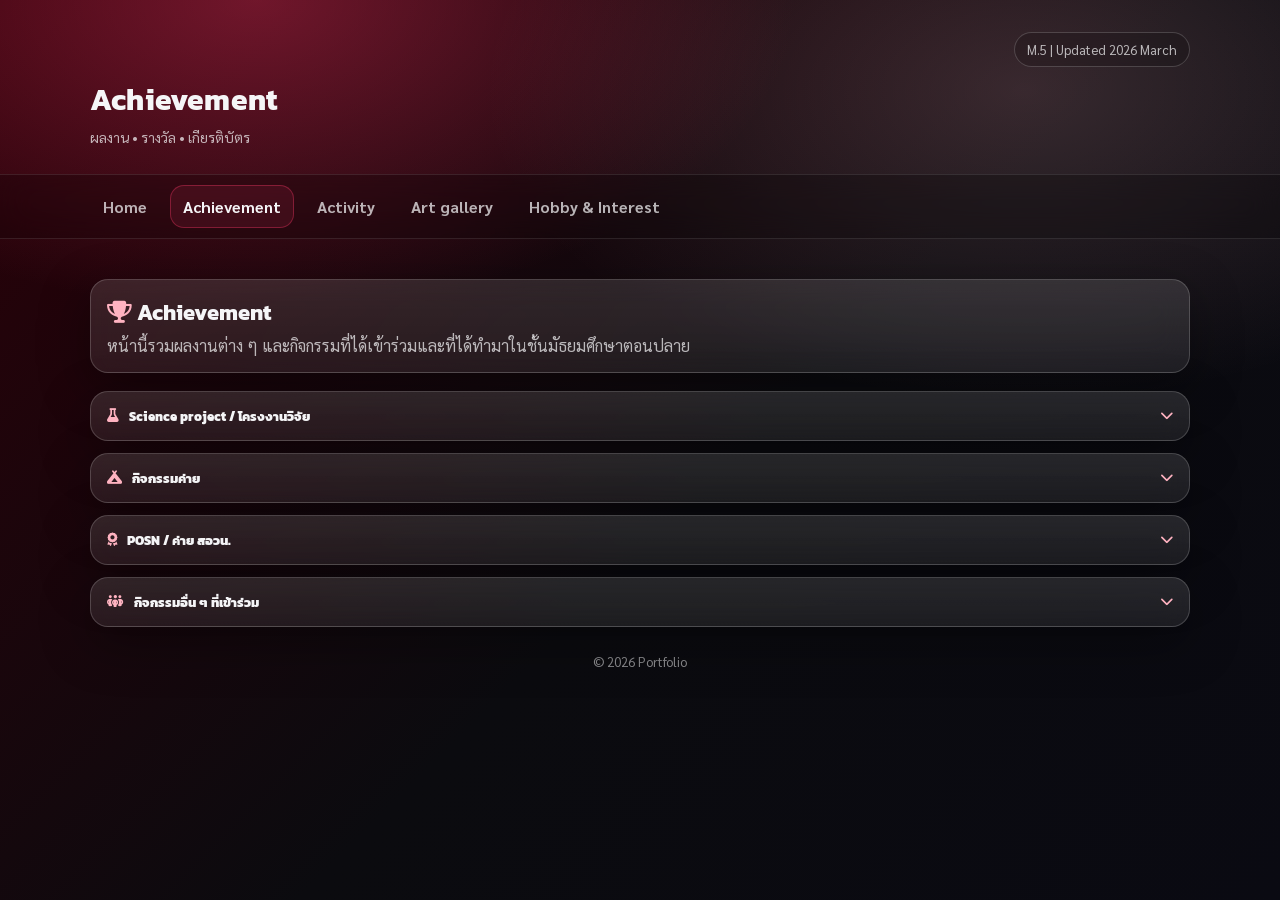
==== achievement.html @ 5f5dc500 "ud" ====
<!doctype html>
<html lang="th">
<head>
  <meta charset="utf-8" />
  <meta name="viewport" content="width=device-width, initial-scale=1" />
  <title>Pakkad | Achievement</title>

  <link rel="preconnect" href="https://fonts.googleapis.com">
  <link rel="preconnect" href="https://fonts.gstatic.com" crossorigin>
  <link href="https://fonts.googleapis.com/css2?family=Kanit:wght@500;700&family=Sarabun:wght@400;600;800&display=swap" rel="stylesheet">
  <link rel="stylesheet" href="https://cdnjs.cloudflare.com/ajax/libs/font-awesome/6.5.0/css/all.min.css">

  <link rel="stylesheet" href="style.css" />
</head>
<body>

  <div class="container">
    <div class="topbar">
      <div class="badge">M.5 | Updated 2026 March</div>
    </div>
    <div class="header">
      <div>
        <h1>Achievement</h1>
        <p class="subtitle">ผลงาน • รางวัล • เกียรติบัตร</p>
      </div>
    </div>
  </div>

  <div class="nav">
    <div class="container">
      <div class="navlinks">
        <a href="index.html">Home</a>
        <a href="achievement.html">Achievement</a>
        <a href="activity.html">Activity</a>
        <a href="art.html">Art gallery</a>
        <a href="hobby.html">Hobby & Interest</a>
      </div>
    </div>
  </div>

  <main class="container section">
    <div class="glass page-title">
      <h2><i class="fa-solid fa-trophy" style="color:var(--accent2)"></i> Achievement</h2>
      <p>หน้านี้รวมผลงานต่าง ๆ และกิจกรรมที่ได้เข้าร่วมและที่ได้ทำมาในชั้นมัธยมศึกษาตอนปลาย</p>
    </div>

    <section class="section accordion">

      <!-- Science project -->
      <div class="glass acc-item">
        <button class="acc-btn" data-acc="accScience">
          <span><i class="fa-solid fa-flask"></i> Science project / โครงงานวิจัย</span>
          <i class="fa-solid fa-chevron-down" data-chevron style="transition:transform 180ms ease"></i>
        </button>
        <div class="acc-panel" id="accScience">
          <div class="carousel" id="carScience">
            <button class="car-btn left" aria-label="Previous"><i class="fa-solid fa-chevron-left"></i></button>
            <img alt="Science project photos" />
            <button class="car-btn right" aria-label="Next"><i class="fa-solid fa-chevron-right"></i></button>
            <div class="dots"></div>
          </div>

          <p style="margin-top:12px;">โครงงานนี้เป็นโครงงานวิจัยที่ทำในรายวิชาโครงงานของโครงการ วมว. มธ. สกร. ร่วมกับเพื่อนสองคนและอาจารย์ที่ปรึกษาสองท่าน เรื่อง  <br/> <b>ถ่านชีวภาพกะลามะพร้าวแม่เหล็กสำหรับบำบัดสีย้อมสิ่งทอ | Magnetic Coconut-Shell Biochar Immobilized with Laccase for Textile Dye Removal</b> <br/> ซึ่งเป็นงานวิจัยที่ทำมาตลอดระยะเวลาร่วม 1 ปีและได้เข้าร่วมแข่งขันรายการต่าง ๆ มา</p>

          <ul class="awards">
            <li><b>YSC 2026</b> | champion of ES ภาคกลางและตะวันออก <span class="check"><i class="fa-solid fa-check"></i></span></li>
            <li>(เพิ่มรางวัลอื่น ๆ ได้ภายหลัง) <span class="check"><i class="fa-solid fa-check"></i></span></li>
          </ul>
        </div>
      </div>

      <!-- Camp -->
<div class="glass acc-item">
  <button class="acc-btn" data-acc="accCamp">
    <span><i class="fa-solid fa-campground"></i> กิจกรรมค่าย</span>
    <i class="fa-solid fa-chevron-down" data-chevron style="transition:transform 180ms ease"></i>
  </button>

  <div class="acc-panel" id="accCamp">

    <!-- Camp #1 LG -->
    <div style="margin-top:10px;">
      <div class="carousel" id="carCamp1">
        <button class="car-btn left" aria-label="Previous"><i class="fa-solid fa-chevron-left"></i></button>
        <img alt="Camp 1 photos" />
        <button class="car-btn right" aria-label="Next"><i class="fa-solid fa-chevron-right"></i></button>
        <div class="dots"></div>
      </div>

      <h3 style="margin:12px 0 0; font-family:Kanit, sans-serif;">LARNGEAR 25th CAMP  </h3>
      <p style="margin:6px 0 0;" class="profile-text">: 23-26 DEC 2025 (ค้างคืน)<br/><br/> <b>น้องค่ายบ้าน TUA SECRET!! </b><br/> กิจกรรมค่ายวิศวกรรมศาสตร์ที่จุฬา จัดโดยพี่ ๆ วิศวะปี 1 สนุกมาก ๆ และได้ connection กับพี่ ๆ เยอะด้วย หวังว่าจะได้เจอพี่พี่อีกในรั้ววิศวะจุฬา^^</p>
    
       <div class="camp-links">
  
  <a href="https://instagram.com/larngear_camp" target="_blank" class="ig-bubble">
    <i class="fa-brands fa-instagram"></i>
    <span>larngear_camp</span>
  </a>

  <a href="https://instagram.com/tuasecret.dedjud" target="_blank" class="ig-bubble">
    <i class="fa-brands fa-instagram"></i>
    <span>tuasecret.dedjud</span>
  </a>

</div>

    </div>

    <hr style="border:none;border-top:1px solid rgba(255,255,255,0.12); margin:16px 0;">

    <!-- Camp #2 CUEE -->
    <div>
      <div class="carousel" id="carCamp2">
        <button class="car-btn left" aria-label="Previous"><i class="fa-solid fa-chevron-left"></i></button>
        <img alt="Camp 2 photos" />
        <button class="car-btn right" aria-label="Next"><i class="fa-solid fa-chevron-right"></i></button>
        <div class="dots"></div>
      </div>

      <h3 style="margin:12px 0 0; font-family:Kanit, sans-serif;">CUEE 3rd</h3>
      <p style="margin:6px 0 0;" class="profile-text">: MARCH 2026 <br/><br/>ค่ายวิศวกรรมไฟฟ้าจัดโดยพี่ ๆ นิสิตวิศวกรรมไฟฟ้าจุฬา<br/>COMING SOON...</p>
    </div>

    <hr style="border:none;border-top:1px solid rgba(255,255,255,0.12); margin:16px 0;">

    <!-- Camp #3 CUEE -->
    <div>
      <div class="carousel" id="carCamp3">
        <button class="car-btn left" aria-label="Previous"><i class="fa-solid fa-chevron-left"></i></button>
        <img alt="Camp 3 photos" />
        <button class="car-btn right" aria-label="Next"><i class="fa-solid fa-chevron-right"></i></button>
        <div class="dots"></div>
      </div>

      <h3 style="margin:12px 0 0; font-family:Kanit, sans-serif;">ค่ายฝึกทักษะวิจัยภาคฤดูร้อน NSTDA : NECTEC</h3>
      <p style="margin:6px 0 0;" class="profile-text">: MARCH-MAY 2026 (ค่ายระยะยาว)<br/><br/>COMING SOON...</p>
    </div>

  </div>
</div>

         <!-- POSN -->
        <div class="glass acc-item">
        <button class="acc-btn" data-acc="accPosn">
            <span><i class="fa-solid fa-award"></i> POSN / ค่าย สอวน.</span>
            <i class="fa-solid fa-chevron-down" data-chevron style="transition:transform 180ms ease"></i>
        </button>

        <div class="acc-panel" id="accPosn">
            <div class="carousel" id="carPosn">
            <button class="car-btn left" aria-label="Previous"><i class="fa-solid fa-chevron-left"></i></button>
            <img alt="POSN photos" />
            <button class="car-btn right" aria-label="Next"><i class="fa-solid fa-chevron-right"></i></button>
            <div class="dots"></div>
            </div>

            <h3 style="margin:12px 0 0; font-family:Kanit, sans-serif;">POSN Camp (wip)</h3>
            <p style="margin:6px 0 0;" class="profile-text">กำลังเตรียมรูป/รายละเอียด</p>
        </div>
        </div>

      <!-- Other -->
      <div class="glass acc-item">
        <button class="acc-btn" data-acc="accOther">
          <span><i class="fa-solid fa-people-group"></i> กิจกรรมอื่น ๆ ที่เข้าร่วม</span>
          <i class="fa-solid fa-chevron-down" data-chevron style="transition:transform 180ms ease"></i>
        </button>
        <div class="acc-panel" id="accOther">
          <p>กิจกรรมอื่น ๆ อีกมากมาย</p>
        </div>
      </div>

    </section>

    <div class="footer">© <span data-year></span> Portfolio</div>
  </main>

  <script src="script.js"></script>
  <script>
    setupCarousel("carScience", [
      "assets/images/achievement/science/sp1.jpg",
      "assets/images/achievement/science/sp2.jpg",
      "assets/images/achievement/science/sp3.jpg",
      "assets/images/achievement/science/sp4.jpg"
    ]);

    setupCarousel("carCamp1", [
      "assets/images/achievement/camp/camp1.jpg",
      "assets/images/achievement/camp/camp2.jpg",
      "assets/images/achievement/camp/camp3.jpg",
      "assets/images/achievement/camp/camp4.jpg",
      "assets/images/achievement/camp/camp5.jpg"
    ]);
    
     setupCarousel("carPosn", [
    "assets/images/achievement/camp/camp1.jpg",
    "assets/images/achievement/camp/camp2.jpg"
  ]);

  </script>
</body>
</html>
---- style.css ----
:root{
  --bg1:#0b0b0f;
  --bg2:#2b0008;
  --bg3:#0a0a12;

  --glass: rgba(255,255,255,0.12);
  --glass2: rgba(255,255,255,0.08);
  --border: rgba(255,255,255,0.18);

  --text:#f5f5f7;
  --muted: rgba(245,245,247,0.72);

  --accent:#ff3b6a;
  --accent2:#ffb3c1;
  --ok:#43e97b;

  --radius: 18px;
}

*{ box-sizing:border-box; }
html,body{ height:100%; }
body{
  margin:0;
  color:var(--text);
  font-family: "Sarabun", system-ui, -apple-system, Segoe UI, Roboto, "Noto Sans Thai", sans-serif;
  background:
    radial-gradient(900px 520px at 20% 0%, rgba(255,59,106,0.35), transparent 60%),
    radial-gradient(900px 520px at 80% 10%, rgba(255,179,193,0.18), transparent 60%),
    linear-gradient(135deg, var(--bg2), var(--bg1) 55%, var(--bg3));
  overflow-x:hidden;
}

a{ color:inherit; text-decoration:none; }

.container{
  width:min(1100px, 92vw);
  margin:0 auto;
  padding: 22px 0;
}

.topbar{
  display:flex;
  justify-content:flex-end;
  align-items:center;
  gap:12px;
  padding-top: 10px;
}

.badge{
  font-size: 13px;
  color: var(--muted);
  padding: 8px 12px;
  border-radius: 999px;
  border: 1px solid var(--border);
  background: rgba(0,0,0,0.15);
  backdrop-filter: blur(10px);
}

.lang-toggle{
  display:flex;
  border: 1px solid var(--border);
  border-radius: 999px;
  overflow:hidden;
  background: rgba(0,0,0,0.18);
  backdrop-filter: blur(10px);
}
.lang-toggle button{
  border:0;
  padding: 8px 12px;
  color: var(--muted);
  background: transparent;
  cursor:pointer;
  font-weight: 600;
}
.lang-toggle button.active{
  color: var(--text);
  background: rgba(255,255,255,0.10);
}

.header{
  display:flex;
  align-items:flex-end;
  justify-content:space-between;
  gap:16px;
  flex-wrap:wrap;
  padding: 10px 0 6px;
}
.header h1{
  margin:0;
  font-family: "Kanit", system-ui, sans-serif;
  letter-spacing: 0.2px;
  font-size: 30px;
}
.header .subtitle{
  margin: 6px 0 0;
  color: var(--muted);
  font-size: 14px;
}

.nav{
  position: sticky;
  top:0;
  z-index: 50;
  background: rgba(0,0,0,0.22);
  backdrop-filter: blur(14px);
  border-top: 1px solid rgba(255,255,255,0.10);
  border-bottom: 1px solid rgba(255,255,255,0.10);
}
.nav .container{
  padding: 10px 0;
}
.navlinks{
  display:flex;
  gap:10px;
  flex-wrap:wrap;
}
.navlinks a{
  padding: 10px 12px;
  border-radius: 14px;
  border: 1px solid transparent;
  color: var(--muted);
  font-weight: 650;
}
.navlinks a:hover{
  border-color: rgba(255,255,255,0.12);
  color: var(--text);
}
.navlinks a.active{
  border-color: rgba(255,59,106,0.35);
  background: rgba(255,59,106,0.10);
  color: var(--text);
}

.glass{
  background: linear-gradient(180deg, var(--glass), var(--glass2));
  border: 1px solid var(--border);
  border-radius: var(--radius);
  box-shadow: 0 16px 50px rgba(0,0,0,0.35);
  backdrop-filter: blur(16px);
}

.section{
  margin-top: 18px;
}

.grid-2{
  display:grid;
  grid-template-columns: 1fr 1fr;
  gap: 16px;
}
@media (max-width: 860px){
  .grid-2{ grid-template-columns: 1fr; }
}

.profile-wrap{
  padding: 16px;
}

.profile-title{
  margin:0 0 8px;
  font-family:"Kanit", system-ui, sans-serif;
  font-size: 34px;
  font-weight:700;
  letter-spacing:1px;
}
.profile-text{
  margin: 0;
  color: var(--muted);
}
.profile-name{
  margin: 10px 0 0;
  font-weight: 800;
  font-size: 18px;
  color: var(--text);
}
.profile-meta{
  margin: 6px 0 0;
  color: var(--muted);
}

.contact{
  margin-top: 12px;
  display:flex;
  flex-direction:column;
  gap: 8px;
  color: var(--muted);
  font-size: 14px;
}
.contact a{
  display:inline-flex;
  align-items:center;
  gap:10px;
  padding: 8px 10px;
  border-radius: 14px;
  border: 1px solid rgba(255,255,255,0.10);
  background: rgba(0,0,0,0.10);
}
.contact a:hover{
  border-color: rgba(255,255,255,0.18);
  color: var(--text);
}
.contact i{ color: var(--accent2); width: 18px; text-align:center; }

.quote{
  margin-top: 14px;
  padding: 14px 16px;
  border-radius: 16px;
  border: 1px dashed rgba(255,255,255,0.18);
  color: var(--muted);
  font-size: 14px;
}
.quote .en{
  margin-top: 8px;
  color: rgba(245,245,247,0.60);
  font-style: italic;
}

.carousel{
  position: relative;
  border-radius: 18px;
  overflow:hidden;
  border: 1px solid rgba(255,255,255,0.14);
  background: rgba(0,0,0,0.15);
}
.carousel img{
  width: 100%;
  height: 360px;
  object-fit: cover;
  display:block;
  transform: scale(1.02);
  transition: transform 450ms ease;
}
@media (max-width: 860px){
  .carousel img{ height: 280px; }
}
.carousel:hover img{
  transform: scale(1.05);
}
.car-btn{
  position:absolute;
  top:50%;
  transform: translateY(-50%);
  width: 44px;
  height: 44px;
  border-radius: 999px;
  border: 1px solid rgba(255,255,255,0.18);
  background: rgba(0,0,0,0.35);
  color: var(--text);
  cursor:pointer;
  display:grid;
  place-items:center;
  transition: transform 150ms ease, background 150ms ease;
}
.car-btn:hover{
  background: rgba(0,0,0,0.48);
  transform: translateY(-50%) scale(1.05);
}
.car-btn.left{ left: 10px; }
.car-btn.right{ right: 10px; }

.dots{
  position:absolute;
  bottom: 10px;
  left: 50%;
  transform: translateX(-50%);
  display:flex;
  gap:8px;
  padding: 6px 10px;
  border-radius: 999px;
  background: rgba(0,0,0,0.30);
  border: 1px solid rgba(255,255,255,0.12);
}
.dot{
  width: 8px; height: 8px;
  border-radius: 999px;
  background: rgba(255,255,255,0.30);
}
.dot.active{
  background: var(--accent2);
}

.cards4{
  display:grid;
  grid-template-columns: repeat(4, 1fr);
  gap: 14px;
  margin-top: 14px;
}
@media (max-width: 980px){
  .cards4{ grid-template-columns: repeat(2, 1fr); }
}
@media (max-width: 520px){
  .cards4{ grid-template-columns: 1fr; }
}

.cardlink{
  padding: 16px;
  border-radius: var(--radius);
  border: 1px solid rgba(255,255,255,0.16);
  background: rgba(255,255,255,0.10);
  backdrop-filter: blur(14px);
  transition: transform 180ms ease, border-color 180ms ease, background 180ms ease;
  display:flex;
  gap: 12px;
  align-items:flex-start;
}
.cardlink:hover{
  transform: translateY(-4px);
  border-color: rgba(255,179,193,0.35);
  background: rgba(255,255,255,0.13);
}
.cardlink .icon{
  width: 36px; height: 36px;
  border-radius: 14px;
  display:grid;
  place-items:center;
  background: rgba(0,0,0,0.20);
  border: 1px solid rgba(255,255,255,0.12);
  color: var(--accent2);
  flex: 0 0 auto;
}
.cardlink h3{
  margin:0;
  font-family:"Kanit", system-ui, sans-serif;
  font-size: 18px;
}
.cardlink p{
  margin: 6px 0 0;
  color: var(--muted);
  font-size: 14px;
}

.page-title{
  padding: 16px;
}
.page-title h2{
  margin:0;
  font-family:"Kanit", system-ui, sans-serif;
  font-size: 22px;
}
.page-title p{
  margin: 6px 0 0;
  color: var(--muted);
}

.accordion{
  display:flex;
  flex-direction:column;
  gap: 12px;
}
.acc-item{
  overflow:hidden;
}
.acc-btn{
  width:100%;
  text-align:left;
  padding: 14px 16px;
  border:0;
  cursor:pointer;
  color: var(--text);
  background: transparent;
  display:flex;
  align-items:center;
  justify-content:space-between;
  gap: 10px;
  font-weight: 750;
}
.acc-btn span{
  display:flex;
  align-items:center;
  gap: 10px;
  font-family:"Kanit", system-ui, sans-serif;
}
.acc-btn i{ color: var(--accent2); }
.acc-panel{
  display:none;
  padding: 0 16px 16px;
  color: var(--muted);
}
.acc-panel.show{ display:block; }

.awards{
  margin-top: 10px;
  padding-left: 18px;
}
.awards li{
  margin: 6px 0;
}
.check{
  color: var(--ok);
  margin-left: 8px;
}

.gallery{
  display:grid;
  grid-template-columns: repeat(4, 1fr);
  gap: 12px;
  margin-top: 12px;
}
@media (max-width: 860px){
  .gallery{ grid-template-columns: repeat(3, 1fr); }
}
@media (max-width: 520px){
  .gallery{ grid-template-columns: repeat(2, 1fr); }
}
.gallery img{
  width: 100%;
  aspect-ratio: 1 / 1;
  object-fit: cover;
  border-radius: 16px;
  border: 1px solid rgba(255,255,255,0.14);
  cursor: zoom-in;
  transition: transform 180ms ease;
}
.gallery img:hover{ transform: scale(1.02); }

.lightbox{
  position: fixed;
  inset: 0;
  background: rgba(0,0,0,0.78);
  display:none;
  place-items:center;
  padding: 18px;
  z-index: 1000;
}
.lightbox.show{ display:grid; }
.lightbox img{
  width: min(960px, 94vw);
  height: auto;
  max-height: 86vh;
  border-radius: 18px;
  border: 1px solid rgba(255,255,255,0.18);
}
.lightbox .close{
  position:absolute;
  top: 14px;
  right: 14px;
  width: 44px; height: 44px;
  border-radius: 999px;
  border: 1px solid rgba(255,255,255,0.18);
  background: rgba(0,0,0,0.35);
  color: var(--text);
  cursor:pointer;
}

.footer{
  margin: 26px 0 40px;
  text-align:center;
  color: rgba(245,245,247,0.55);
  font-size: 13px;
}

.camp-links{
  margin-top:12px;
  display:flex;
  gap:10px;
  flex-wrap:wrap;
}

.ig-bubble{
  display:inline-flex;
  align-items:center;
  gap:8px;
  padding:8px 14px;
  border-radius:999px;
  font-size:14px;
  text-decoration:none;
  color:white;

  background:rgba(255,255,255,0.08);
  border:1px solid rgba(255,255,255,0.15);
  backdrop-filter: blur(6px);

  transition:all 0.2s ease;
}

.ig-bubble i{
  color:#E1306C;
  font-size:16px;
}

.ig-bubble:hover{
  background:#E1306C;
  border-color:#E1306C;
  transform:translateY(-2px);
}
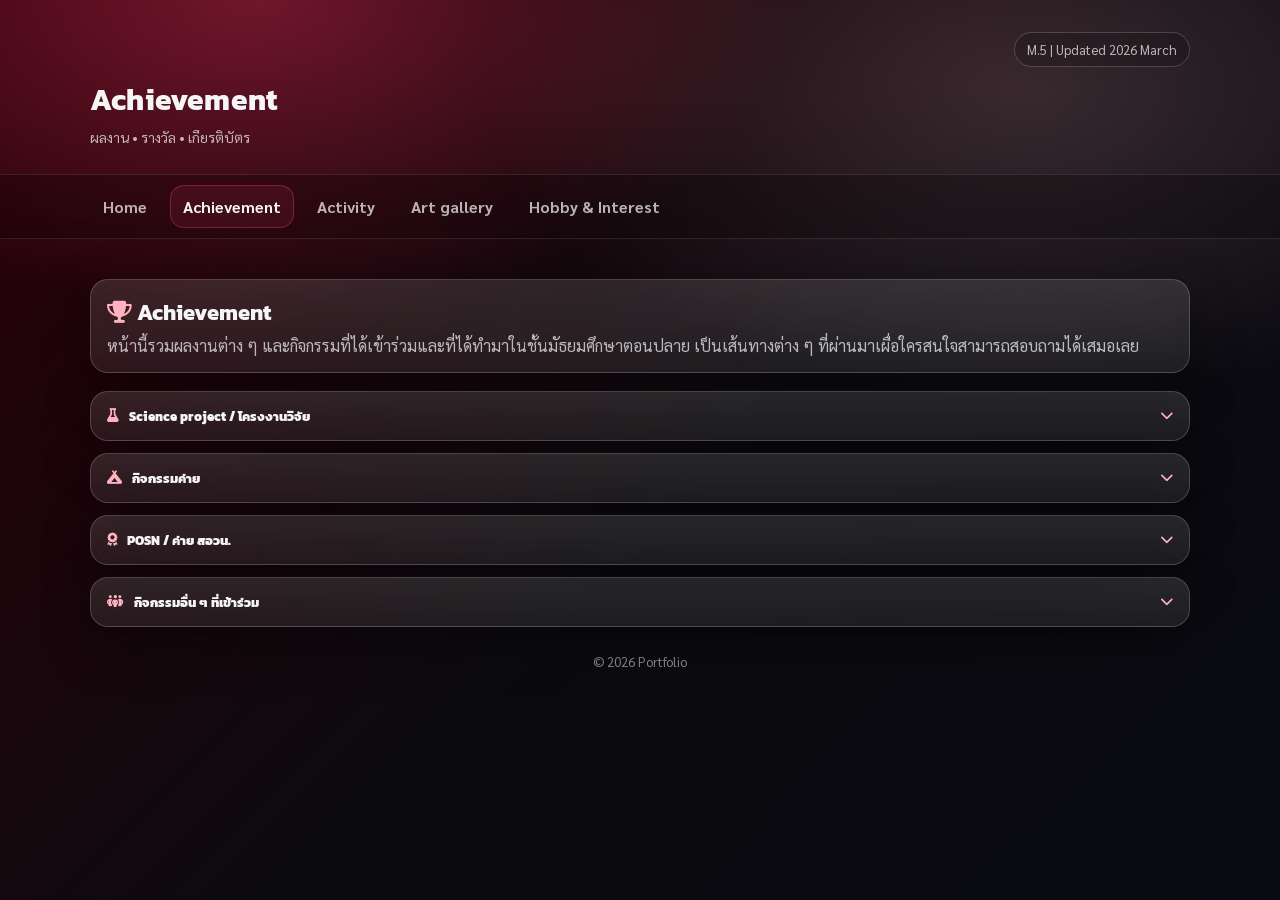
==== commit 7e50e7e0: "ีud" ====
--- a/achievement.html
+++ b/achievement.html
@@ -41,7 +41,7 @@
   <main class="container section">
     <div class="glass page-title">
       <h2><i class="fa-solid fa-trophy" style="color:var(--accent2)"></i> Achievement</h2>
-      <p>หน้านี้รวมผลงานต่าง ๆ และกิจกรรมที่ได้เข้าร่วมและที่ได้ทำมาในชั้นมัธยมศึกษาตอนปลาย</p>
+      <p>หน้านี้รวมผลงานต่าง ๆ และกิจกรรมที่ได้เข้าร่วมและที่ได้ทำมาในชั้นมัธยมศึกษาตอนปลาย เป็นเส้นทางต่าง ๆ ที่ผ่านมาเผื่อใครสนใจสามารถสอบถามได้เสมอเลย</p>
     </div>
 
     <section class="section accordion">
@@ -63,8 +63,11 @@
           <p style="margin-top:12px;">โครงงานนี้เป็นโครงงานวิจัยที่ทำในรายวิชาโครงงานของโครงการ วมว. มธ. สกร. ร่วมกับเพื่อนสองคนและอาจารย์ที่ปรึกษาสองท่าน เรื่อง  <br/> <b>ถ่านชีวภาพกะลามะพร้าวแม่เหล็กสำหรับบำบัดสีย้อมสิ่งทอ | Magnetic Coconut-Shell Biochar Immobilized with Laccase for Textile Dye Removal</b> <br/> ซึ่งเป็นงานวิจัยที่ทำมาตลอดระยะเวลาร่วม 1 ปีและได้เข้าร่วมแข่งขันรายการต่าง ๆ มา</p>
 
           <ul class="awards">
-            <li><b>YSC 2026</b> | champion of ES ภาคกลางและตะวันออก <span class="check"><i class="fa-solid fa-check"></i></span></li>
-            <li>(เพิ่มรางวัลอื่น ๆ ได้ภายหลัง) <span class="check"><i class="fa-solid fa-check"></i></span></li>
+            <li><h3 style="margin:12px 0 0; font-family:Kanit, sans-serif;">YSC 2026 <img src="assets/images/icons/ysc.png" class="icon"> </h3> รางวัลชนะเลิศระดับภูมิภาค สาขาวิทยาศาสตร์โลกและสิ่งแวดล้อม (ES) ภาคกลางและตะวันออก และได้เข้าร่วมการแข่งขันรอบประเทศ </li>
+            <a href="https://ysc-finalround.vercel.app/projectboard/28YESC00964T" target="_blank" class="ig-bubble">
+             <span>Link : page หน้าโครงงานวิจัยชิ้นนี้จากเว็บไซต์ ysc ในการแข่งขันรอบประเทศ (public view)</span>
+            </a>
+            <li><h3 style="margin:12px 0 0; font-family:Kanit, sans-serif;">SCIUS FORUM <img src="assets/images/icons/scius.png" class="icon"> </h3> SOON.. </li>
           </ul>
         </div>
       </div>
@@ -81,28 +84,27 @@
     <!-- Camp #1 LG -->
     <div style="margin-top:10px;">
       <div class="carousel" id="carCamp1">
-        <button class="car-btn left" aria-label="Previous"><i class="fa-solid fa-chevron-left"></i></button>
         <img alt="Camp 1 photos" />
         <button class="car-btn right" aria-label="Next"><i class="fa-solid fa-chevron-right"></i></button>
         <div class="dots"></div>
       </div>
 
       <h3 style="margin:12px 0 0; font-family:Kanit, sans-serif;">LARNGEAR 25th CAMP  </h3>
-      <p style="margin:6px 0 0;" class="profile-text">: 23-26 DEC 2025 (ค้างคืน)<br/><br/> <b>น้องค่ายบ้าน TUA SECRET!! </b><br/> กิจกรรมค่ายวิศวกรรมศาสตร์ที่จุฬา จัดโดยพี่ ๆ วิศวะปี 1 สนุกมาก ๆ และได้ connection กับพี่ ๆ เยอะด้วย หวังว่าจะได้เจอพี่พี่อีกในรั้ววิศวะจุฬา^^</p>
+      <p style="margin:6px 0 0;" class="profile-text">: 23-26 DEC 2025 (ค้างคืน)<br/><br/> <b>น้องค่ายบ้าน TUA SECRET!! </b><br/> กิจกรรมค่ายวิศวกรรมศาสตร์ที่จุฬา จัดโดยพี่ ๆ วิศวะปี 1 สนุกมาก ๆ ได้นอนค้างคืนที่คณะกับเพื่อนใหม่และได้ connection กับพี่ ๆ เยอะด้วย มีความสุขมากจริง ๆ ที่ได้คุยกับหลายคนที่มีฝันต่างกันและพี่ ๆ จากหลาย ๆ สาขา หวังว่าจะได้เจอพี่พี่อีกในรั้ววิศวะจุฬา^^</p>
     
        <div class="camp-links">
   
   <a href="https://instagram.com/larngear_camp" target="_blank" class="ig-bubble">
     <i class="fa-brands fa-instagram"></i>
-    <span>larngear_camp</span>
+    <span>larngear_camp<img src="assets/images/icons/lgcamp.png" class="icon"></span>
   </a>
 
   <a href="https://instagram.com/tuasecret.dedjud" target="_blank" class="ig-bubble">
     <i class="fa-brands fa-instagram"></i>
-    <span>tuasecret.dedjud</span>
+    <span>tuasecret.dedjud <img src="assets/images/icons/tuasecret.jpg" class="icon"> </span>
   </a>
 
-</div>
+    </div>
 
     </div>
 
@@ -111,7 +113,6 @@
     <!-- Camp #2 CUEE -->
     <div>
       <div class="carousel" id="carCamp2">
-        <button class="car-btn left" aria-label="Previous"><i class="fa-solid fa-chevron-left"></i></button>
         <img alt="Camp 2 photos" />
         <button class="car-btn right" aria-label="Next"><i class="fa-solid fa-chevron-right"></i></button>
         <div class="dots"></div>
@@ -119,11 +120,20 @@
 
       <h3 style="margin:12px 0 0; font-family:Kanit, sans-serif;">CUEE 3rd</h3>
       <p style="margin:6px 0 0;" class="profile-text">: MARCH 2026 <br/><br/>ค่ายวิศวกรรมไฟฟ้าจัดโดยพี่ ๆ นิสิตวิศวกรรมไฟฟ้าจุฬา<br/>COMING SOON...</p>
+    
+      <div class="camp-links">
+  
+  <a href="https://instagram.com/cuee_camp" target="_blank" class="ig-bubble">
+    <i class="fa-brands fa-instagram"></i>
+    <span>cuee_camp<img src="assets/images/icons/cuee.jpg" class="icon"></span>
+  </a>
+
+    </div>
     </div>
 
     <hr style="border:none;border-top:1px solid rgba(255,255,255,0.12); margin:16px 0;">
 
-    <!-- Camp #3 CUEE -->
+    <!-- Camp #3 nstda -->
     <div>
       <div class="carousel" id="carCamp3">
         <button class="car-btn left" aria-label="Previous"><i class="fa-solid fa-chevron-left"></i></button>
@@ -133,7 +143,7 @@
       </div>
 
       <h3 style="margin:12px 0 0; font-family:Kanit, sans-serif;">ค่ายฝึกทักษะวิจัยภาคฤดูร้อน NSTDA : NECTEC</h3>
-      <p style="margin:6px 0 0;" class="profile-text">: MARCH-MAY 2026 (ค่ายระยะยาว)<br/><br/>COMING SOON...</p>
+      <p style="margin:6px 0 0;" class="profile-text">: MARCH-MAY 2026 (ค่ายระยะยาว)<br/><br/>เป็นค่ายที่ระยะยาวมาก ๆ เพื่อน ๆ หลายคนที่อยู่ในค่ายอาจจะอ่านอยู่ ตั้งใจสร้างไซต์นี้เพื่ออยากฝึกเขียนเว็บกับใ้ช้เป็นนามบัตรออนไลน์เลย looking forward to work together kub!</p>
     </div>
 
   </div>
@@ -154,8 +164,14 @@
             <div class="dots"></div>
             </div>
 
-            <h3 style="margin:12px 0 0; font-family:Kanit, sans-serif;">POSN Camp (wip)</h3>
-            <p style="margin:6px 0 0;" class="profile-text">กำลังเตรียมรูป/รายละเอียด</p>
+            <h3 style="margin:12px 0 0; font-family:Kanit, sans-serif;">POSN Camp <img src="assets/images/icons/posnicon.png" class="icon"></h3>
+            <p style="margin:6px 0 0;" class="profile-text"><b>POSN MATH I : 2024 M.4 </b> @ โรงเรียนวัดเขมาภิตาราม</p>
+            <p style="margin:6px 0 0;" class="profile-text">สอวน. ครั้งแรก ถนัดคณิตอยู่แล้วแต่เป็นค่ายตั้งต้นที่ทำให้สนใจด้านวิศวะและคอมพิวเตอร์มากขึ้น</p>
+            <p style="margin:6px 0 0;" class="profile-text"><b>POSN MATH II : 2024 M.4 </b> @ KMUTT NB</p>
+            <p style="margin:6px 0 0;" class="profile-text">มาถึงค่ายสองได้ รู้สึกโดนฉีด pure math ฉีดเข้ากระแสเลือด55 คิดว่าก็ดี คณิตศาสตร์ล้ำเกิน</p>
+            <p style="margin:6px 0 0;" class="profile-text"><b>POSN COM I : 2025 M.5 </b> @ โรงเรียนสตรีอ่างทอง</p>
+            <p style="margin:6px 0 0;" class="profile-text">Enjoy มาก ๆ ในค่าย ได้ฝึกเขียนโค้ดภาษา c++ เยอะมาก ๆ ถึงแม้จะไม่ได้ไปต่อในค่ายที่สองแต่ก็เป็นจุดเริ่มต้นของเส้นทางที่ดี</p>
+    
         </div>
         </div>
 
@@ -166,7 +182,7 @@
           <i class="fa-solid fa-chevron-down" data-chevron style="transition:transform 180ms ease"></i>
         </button>
         <div class="acc-panel" id="accOther">
-          <p>กิจกรรมอื่น ๆ อีกมากมาย</p>
+          <p>SOON..</p>
         </div>
       </div>
 
@@ -193,8 +209,10 @@
     ]);
     
      setupCarousel("carPosn", [
-    "assets/images/achievement/camp/camp1.jpg",
-    "assets/images/achievement/camp/camp2.jpg"
+    "assets/images/achievement/posn/posn1.jpg",
+    "assets/images/achievement/posn/posn2.jpg",
+    "assets/images/achievement/posn/posn3.jpg",
+    "assets/images/achievement/posn/posn4.jpg"
   ]);
 
   </script>
--- a/style.css
+++ b/style.css
@@ -482,4 +482,11 @@
   background:#E1306C;
   border-color:#E1306C;
   transform:translateY(-2px);
+}
+
+.icon{
+  width:25px;
+  height:25px;
+  margin-right:6px;
+  vertical-align:middle;
 }
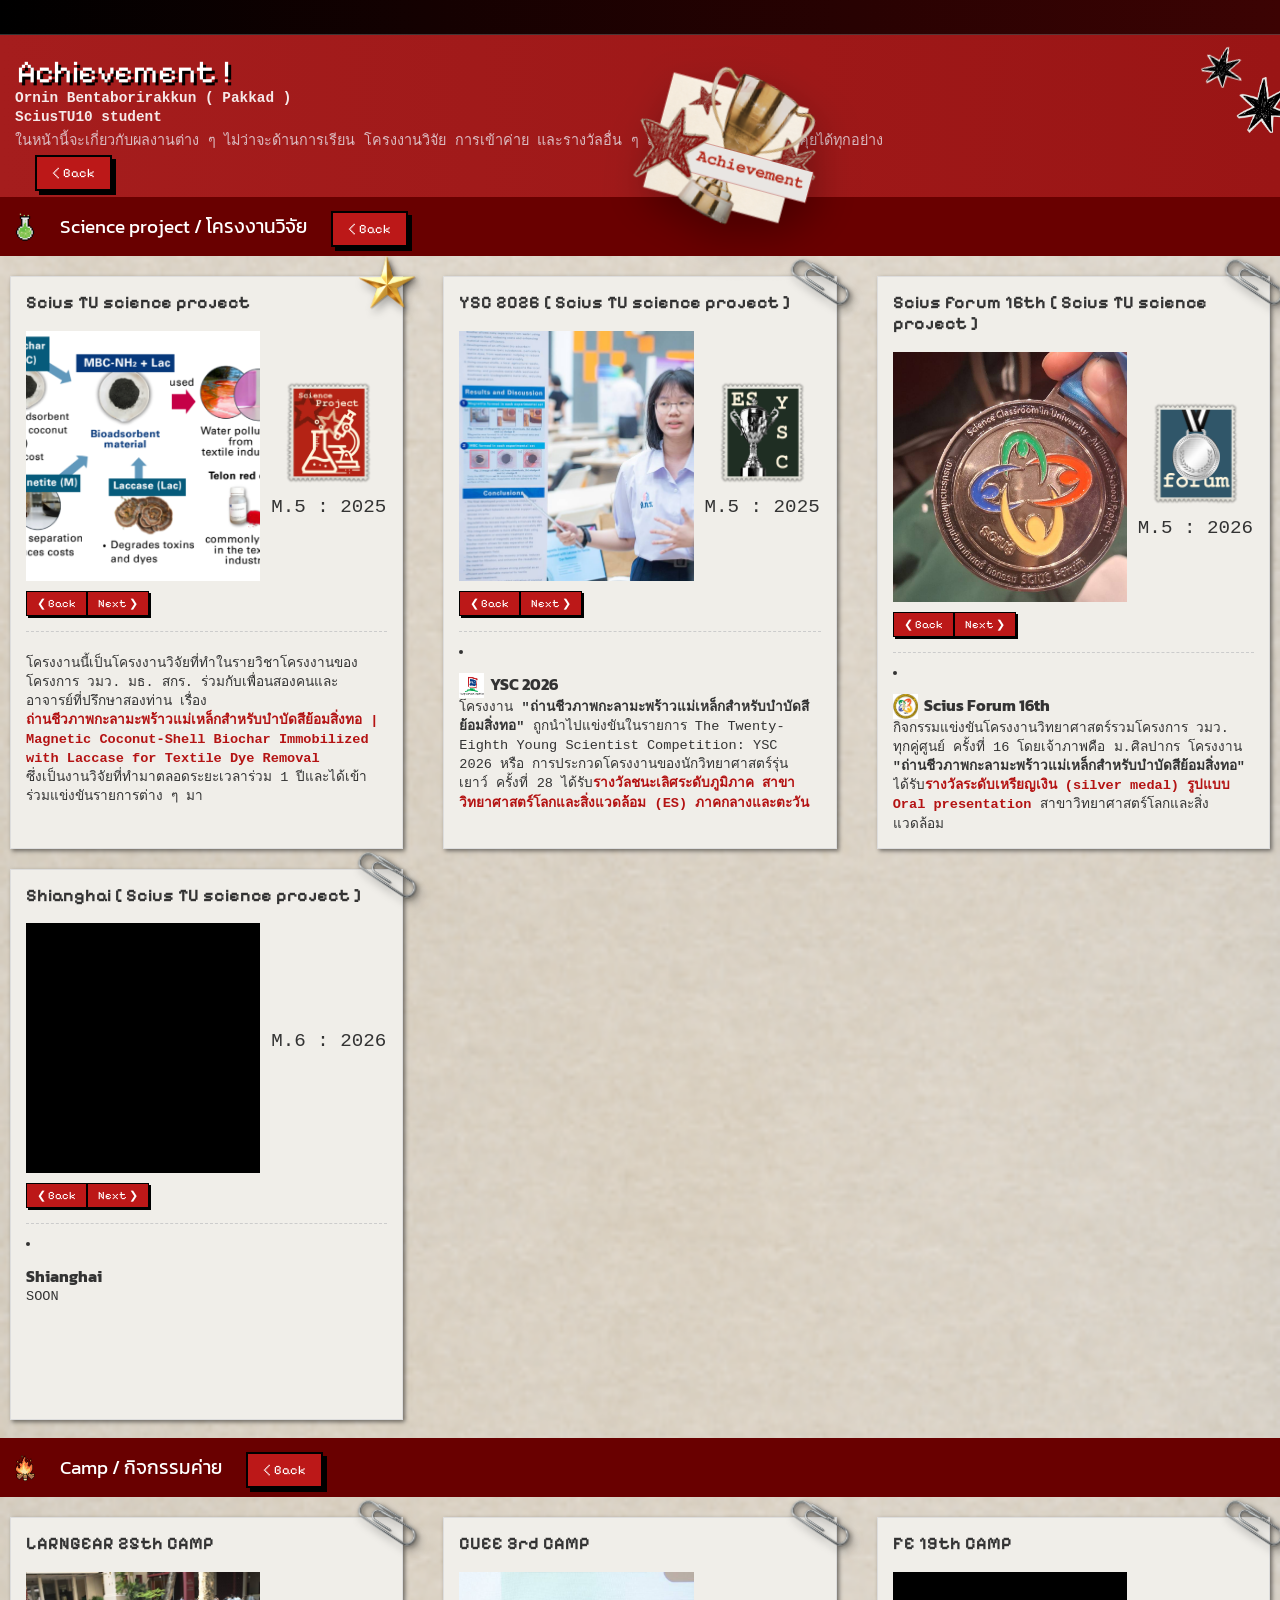
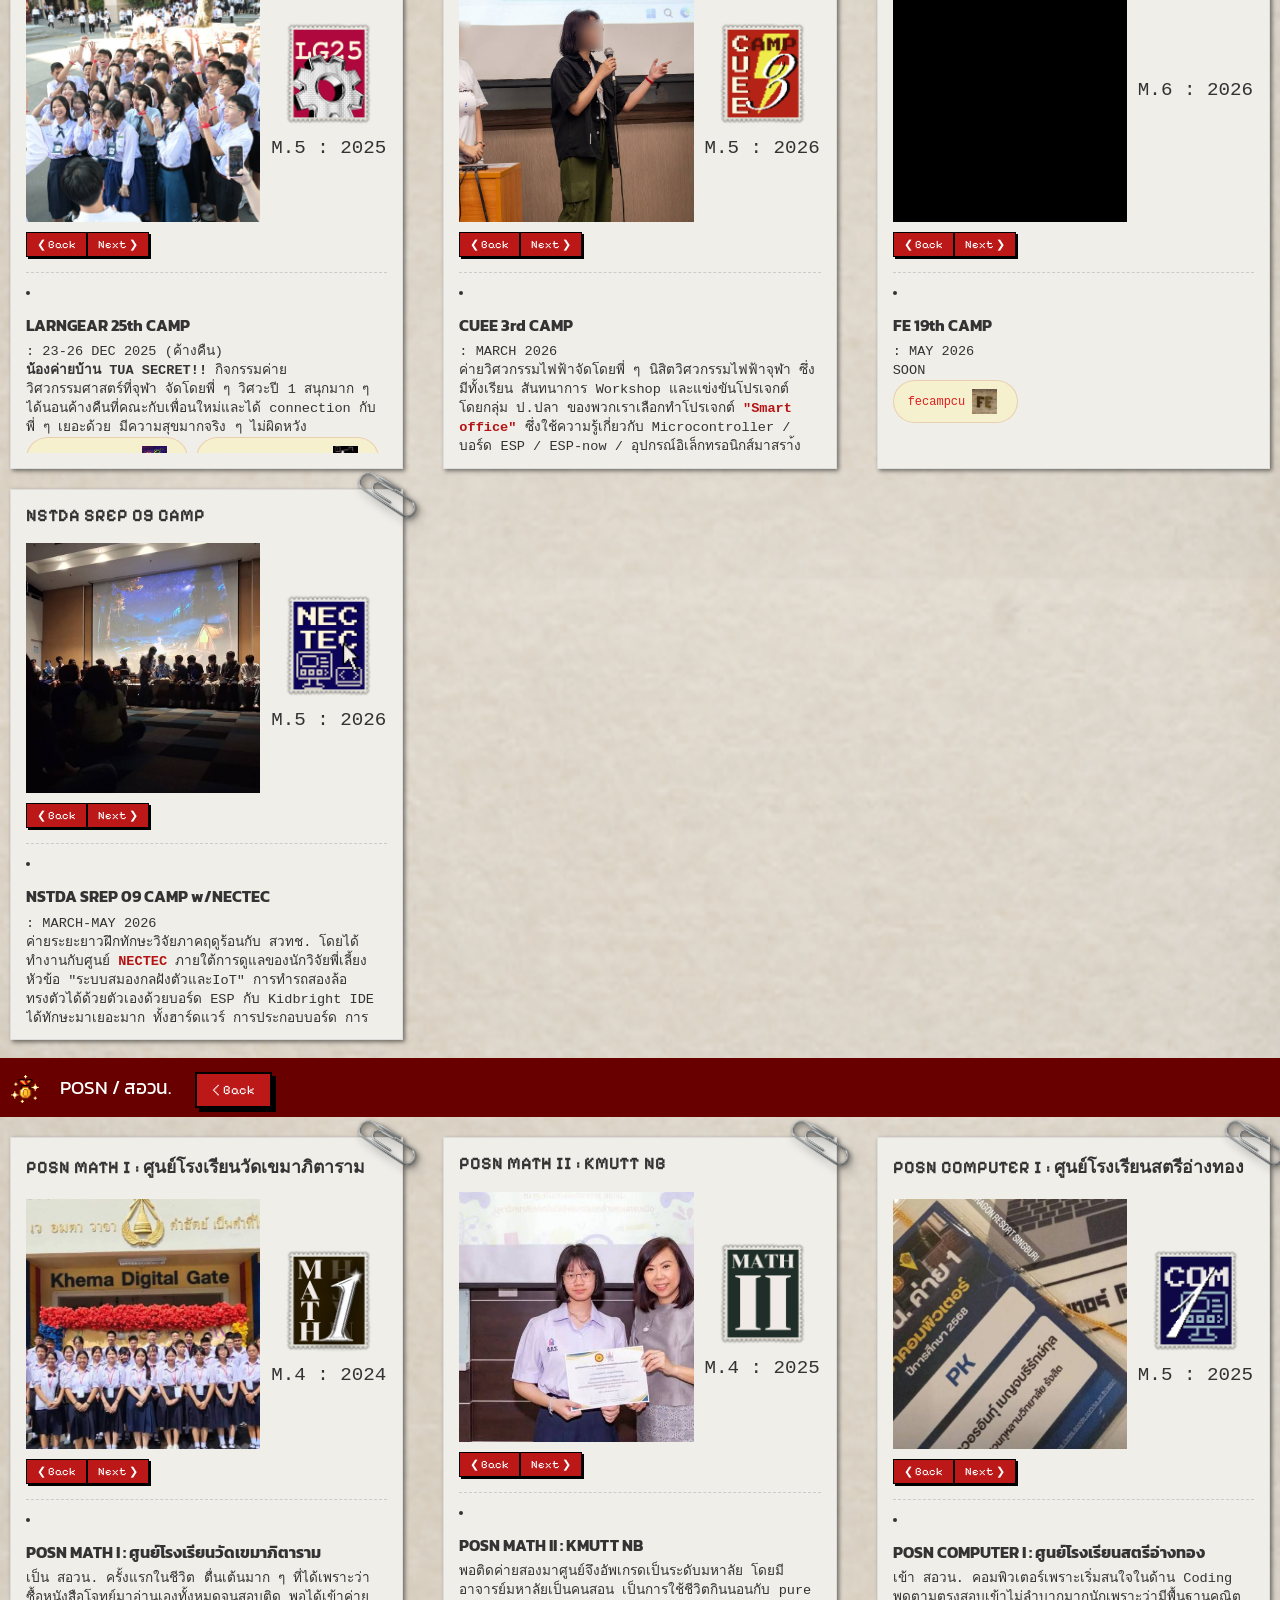
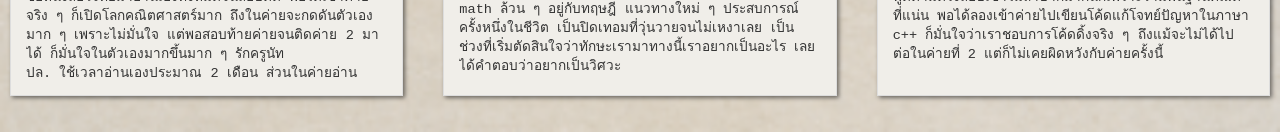
==== commit fe348a11: "new a" ====
--- a/achievement.html
+++ b/achievement.html
@@ -1,220 +1,500 @@
-<!doctype html>
-<html lang="th">
+<!DOCTYPE html>
+<html lang="en">
 <head>
-  <meta charset="utf-8" />
-  <meta name="viewport" content="width=device-width, initial-scale=1" />
-  <title>Pakkad | Achievement</title>
-
-  <link rel="preconnect" href="https://fonts.googleapis.com">
-  <link rel="preconnect" href="https://fonts.gstatic.com" crossorigin>
-  <link href="https://fonts.googleapis.com/css2?family=Kanit:wght@500;700&family=Sarabun:wght@400;600;800&display=swap" rel="stylesheet">
-  <link rel="stylesheet" href="https://cdnjs.cloudflare.com/ajax/libs/font-awesome/6.5.0/css/all.min.css">
-
-  <link rel="stylesheet" href="style.css" />
+    <meta charset="UTF-8">
+    <meta name="viewport" content="width=device-width, initial-scale=1.0">
+    <title>Achievement_page</title>
+    <script src="script.js"></script>
+    <link rel="stylesheet" href="style.css">
+    <link href="https://fonts.googleapis.com/css2?family=Kanit:wght@300;400;500&family=Prompt:wght@300;400&display=swap" rel="stylesheet">
+    <link href="https://fonts.googleapis.com/css2?family=Pixelify+Sans:wght@400..700&display=swap" rel="stylesheet">
 </head>
 <body>
-
-  <div class="container">
-    <div class="topbar">
-      <div class="badge">M.5 | Updated 2026 March</div>
-    </div>
-    <div class="header">
-      <div>
-        <h1>Achievement</h1>
-        <p class="subtitle">ผลงาน • รางวัล • เกียรติบัตร</p>
-      </div>
-    </div>
-  </div>
-
-  <div class="nav">
-    <div class="container">
-      <div class="navlinks">
-        <a href="index.html">Home</a>
-        <a href="achievement.html">Achievement</a>
-        <a href="activity.html">Activity</a>
-        <a href="art.html">Art gallery</a>
-        <a href="hobby.html">Hobby & Interest</a>
-      </div>
-    </div>
-  </div>
-
-  <main class="container section">
-    <div class="glass page-title">
-      <h2><i class="fa-solid fa-trophy" style="color:var(--accent2)"></i> Achievement</h2>
-      <p>หน้านี้รวมผลงานต่าง ๆ และกิจกรรมที่ได้เข้าร่วมและที่ได้ทำมาในชั้นมัธยมศึกษาตอนปลาย เป็นเส้นทางต่าง ๆ ที่ผ่านมาเผื่อใครสนใจสามารถสอบถามได้เสมอเลย</p>
-    </div>
-
-    <section class="section accordion">
-
-      <!-- Science project -->
-      <div class="glass acc-item">
-        <button class="acc-btn" data-acc="accScience">
-          <span><i class="fa-solid fa-flask"></i> Science project / โครงงานวิจัย</span>
-          <i class="fa-solid fa-chevron-down" data-chevron style="transition:transform 180ms ease"></i>
-        </button>
-        <div class="acc-panel" id="accScience">
-          <div class="carousel" id="carScience">
-            <button class="car-btn left" aria-label="Previous"><i class="fa-solid fa-chevron-left"></i></button>
-            <img alt="Science project photos" />
-            <button class="car-btn right" aria-label="Next"><i class="fa-solid fa-chevron-right"></i></button>
-            <div class="dots"></div>
-          </div>
-
-          <p style="margin-top:12px;">โครงงานนี้เป็นโครงงานวิจัยที่ทำในรายวิชาโครงงานของโครงการ วมว. มธ. สกร. ร่วมกับเพื่อนสองคนและอาจารย์ที่ปรึกษาสองท่าน เรื่อง  <br/> <b>ถ่านชีวภาพกะลามะพร้าวแม่เหล็กสำหรับบำบัดสีย้อมสิ่งทอ | Magnetic Coconut-Shell Biochar Immobilized with Laccase for Textile Dye Removal</b> <br/> ซึ่งเป็นงานวิจัยที่ทำมาตลอดระยะเวลาร่วม 1 ปีและได้เข้าร่วมแข่งขันรายการต่าง ๆ มา</p>
-
-          <ul class="awards">
-            <li><h3 style="margin:12px 0 0; font-family:Kanit, sans-serif;">YSC 2026 <img src="assets/images/icons/ysc.png" class="icon"> </h3> รางวัลชนะเลิศระดับภูมิภาค สาขาวิทยาศาสตร์โลกและสิ่งแวดล้อม (ES) ภาคกลางและตะวันออก และได้เข้าร่วมการแข่งขันรอบประเทศ </li>
+    <div class="scrolling-ticker">
+    <div class="ticker-content">
+        <span>what is this earth without art just a rock</span>
+        <span>what is this earth without art just a rock</span>
+        <span>what is this earth without art just a rock</span>
+        <span>what is this earth without art just a rock</span>
+    </div>!
+</div>
+
+    <header class="top-banner">
+        <h2 class="pixel-font">Achievement !</h2>
+        <p><b>Ornin Bentaborirakkun ( Pakkad )</b></p>
+        <p><b>SciusTU10 student</b></p>
+        <p style="color: rgba(240, 248, 255, 0.805); font-size: 0.9rem; padding-bottom: 10px;">ในหน้านี้จะเกี่ยวกับผลงานต่าง ๆ ไม่ว่าจะด้านการเรียน โครงงานวิจัย การเข้าค่าย และรางวัลอื่น ๆ ถ้าสนใจอะไรสามารถพูดคุยได้ทุกอย่าง</p>
+        <img src="assets/images/element/black star.png" alt="Star" class="star-decoration-1">
+        <img src="assets/images/element/black star.png" alt="Star" class="star-decoration-2">  
+        <a href="index.html" class="back-btn">
+        <span>&lt; Back</span>
+    </a>
+
+    </header>
+
+    <section class="category-container">
+    <!-- 01หัวข้อหมวดหมู่ (แถบยาว) -->
+    <div class="category-header" id="science_project">
+        <img src="assets/images/icons/icon-flask.png" alt="logo" class="category-icon">
+        <h2 class="category-title">Science project / โครงงานวิจัย      <a href="index.html" class="back-btn">
+        <span>&lt; Back</span>
+    </a></h2>
+        
+    </div>
+
+    <!-- รายการจดหมาย (Grid System) -->
+    <div class="achievement-grid">
+        
+        <!-- จดหมายฉบับที่ 1 -->
+        <div class="letter-card">
+    <h3 class="work-title">Scius TU science project</h3>
+    <img src="assets/images/element/goldstar.png" class="paper-clip-forcard" alt="clip">
+    
+    <div class="letter-body">
+        <div class="image-slider-box" id="slider-1">
+            <div class="slider-wrapper">
+                <img src="assets/images/achievement/science/scius_sp.png"class="slide">
+                <img src="assets/images/achievement/science/scius_sp_team.png"class="slide">
+                
+                 
+                 
+            </div>
+        </div>
+
+        <div class="stamp-area">
+            <img src="assets/images/stamp/scius_sp.png" alt="stamp" class="stamp-img">
+            <p class="stamp-date">M.5 : 2025</p>
+        </div>
+    </div>
+
+    <div class="slider-nav">
+        <button type="button" onclick="moveSlider('slider-1', -1)">❮ Back</button>
+        <button type="button" onclick="moveSlider('slider-1', 1)">Next ❯</button>
+    </div>
+
+    <div class="work-description">
+        <p style="margin-top:12px;">โครงงานนี้เป็นโครงงานวิจัยที่ทำในรายวิชาโครงงานของโครงการ วมว. มธ. สกร. ร่วมกับเพื่อนสองคนและอาจารย์ที่ปรึกษาสองท่าน เรื่อง  <br/> <b style="color: rgb(180, 19, 19);">ถ่านชีวภาพกะลามะพร้าวแม่เหล็กสำหรับบำบัดสีย้อมสิ่งทอ | Magnetic Coconut-Shell Biochar Immobilized with Laccase for Textile Dye Removal</b> <br/> ซึ่งเป็นงานวิจัยที่ทำมาตลอดระยะเวลาร่วม 1 ปีและได้เข้าร่วมแข่งขันรายการต่าง ๆ มา</p>
+
+    </div>
+</div>
+
+        <!-- เพิ่มจดหมายฉบับที่ 2-->
+        <div class="letter-card">
+    <h3 class="work-title">YSC 2026 [ Scius TU science project ] </Scius></h3>
+    <img src="assets/images/element/paperclip.png" class="paper-clip-forcard" alt="clip">
+    
+    <div class="letter-body">
+        <div class="image-slider-box" id="slider-2">
+            <div class="slider-wrapper">
+                <img src="assets/images/achievement/science/sp1.png" class="slide">
+                <img src="assets/images/achievement/science/sp2.jpg" class="slide">
+                
+                
+                 
+                 
+            </div>
+        </div>
+
+        <div class="stamp-area">
+            <img src="assets/images/stamp/ysc.png" alt="stamp" class="stamp-img">
+            <p class="stamp-date">M.5 : 2025</p>
+        </div>
+    </div>
+
+    <div class="slider-nav">
+        <button type="button" onclick="moveSlider('slider-2', -1)">❮ Back</button>
+        <button type="button" onclick="moveSlider('slider-2', 1)">Next ❯</button>
+    </div>
+
+    <div class="work-description">
+
+          
+            <li><h3 style="margin:12px 0 0; font-family:Kanit, sans-serif;"><img src="assets/images/icons/ysc.png" class="icon">YSC 2026  </h3> โครงงาน <b> "ถ่านชีวภาพกะลามะพร้าวแม่เหล็กสำหรับบำบัดสีย้อมสิ่งทอ" </b>ถูกนำไปแข่งขันในรายการ The Twenty-Eighth Young Scientist Competition: YSC 2026 หรือ การประกวดโครงงานของนักวิทยาศาสตร์รุ่นเยาว์ ครั้งที่ 28 ได้รับ<b style="color: rgb(180, 19, 19);">รางวัลชนะเลิศระดับภูมิภาค สาขาวิทยาศาสตร์โลกและสิ่งแวดล้อม (ES) ภาคกลางและตะวันออก</b>  และได้เข้าร่วมการแข่งขันรอบประเทศ </li>
             <a href="https://ysc-finalround.vercel.app/projectboard/28YESC00964T" target="_blank" class="ig-bubble">
              <span>Link : page หน้าโครงงานวิจัยชิ้นนี้จากเว็บไซต์ ysc ในการแข่งขันรอบประเทศ (public view)</span>
             </a>
-            <li><h3 style="margin:12px 0 0; font-family:Kanit, sans-serif;">SCIUS FORUM <img src="assets/images/icons/scius.png" class="icon"> </h3> SOON.. </li>
-          </ul>
-        </div>
-      </div>
-
-      <!-- Camp -->
-<div class="glass acc-item">
-  <button class="acc-btn" data-acc="accCamp">
-    <span><i class="fa-solid fa-campground"></i> กิจกรรมค่าย</span>
-    <i class="fa-solid fa-chevron-down" data-chevron style="transition:transform 180ms ease"></i>
-  </button>
-
-  <div class="acc-panel" id="accCamp">
-
-    <!-- Camp #1 LG -->
-    <div style="margin-top:10px;">
-      <div class="carousel" id="carCamp1">
-        <img alt="Camp 1 photos" />
-        <button class="car-btn right" aria-label="Next"><i class="fa-solid fa-chevron-right"></i></button>
-        <div class="dots"></div>
-      </div>
-
-      <h3 style="margin:12px 0 0; font-family:Kanit, sans-serif;">LARNGEAR 25th CAMP  </h3>
-      <p style="margin:6px 0 0;" class="profile-text">: 23-26 DEC 2025 (ค้างคืน)<br/><br/> <b>น้องค่ายบ้าน TUA SECRET!! </b><br/> กิจกรรมค่ายวิศวกรรมศาสตร์ที่จุฬา จัดโดยพี่ ๆ วิศวะปี 1 สนุกมาก ๆ ได้นอนค้างคืนที่คณะกับเพื่อนใหม่และได้ connection กับพี่ ๆ เยอะด้วย มีความสุขมากจริง ๆ ที่ได้คุยกับหลายคนที่มีฝันต่างกันและพี่ ๆ จากหลาย ๆ สาขา หวังว่าจะได้เจอพี่พี่อีกในรั้ววิศวะจุฬา^^</p>
-    
-       <div class="camp-links">
-  
-  <a href="https://instagram.com/larngear_camp" target="_blank" class="ig-bubble">
-    <i class="fa-brands fa-instagram"></i>
-    <span>larngear_camp<img src="assets/images/icons/lgcamp.png" class="icon"></span>
+           
+         
+    </div>
+</div>
+
+     <!-- เพิ่มจดหมายฉบับที่ 3-->
+        <div class="letter-card">
+    <h3 class="work-title">Scius forum 16th [ Scius TU science project ] </Scius></h3>
+    <img src="assets/images/element/paperclip.png" class="paper-clip-forcard" alt="clip">
+    
+    <div class="letter-body">
+        <div class="image-slider-box" id="slider-3">
+            <div class="slider-wrapper">
+                <img src="assets/images/achievement/science/forum1.jpg" class="slide">
+                <img src="assets/images/achievement/science/forum2.jpg" class="slide">
+                <img src="assets/images/achievement/science/forum3.jpg" class="slide">
+                <img src="assets/images/achievement/science/forum4.jpg" class="slide">
+                
+                 
+                 
+            </div>
+        </div>
+
+        <div class="stamp-area">
+            <img src="assets/images/stamp/forum.png" alt="stamp" class="stamp-img">
+            <p class="stamp-date">M.5 : 2026</p>
+        </div>
+    </div>
+
+    <div class="slider-nav">
+        <button type="button" onclick="moveSlider('slider-3', -1)">❮ Back</button>
+        <button type="button" onclick="moveSlider('slider-3', 1)">Next ❯</button>
+    </div>
+
+    <div class="work-description">
+
+            <li><h3 style="margin:12px 0 0; font-family:Kanit, sans-serif;"><img src="assets/images/icons/scius.png" class="icon">Scius Forum 16th  </h3> กิจกรรมแข่งขันโครงงานวิทยาศาสตร์รวมโครงการ วมว. ทุกคู่ศูนย์ ครั้งที่ 16 โดยเจ้าภาพคือ ม.ศิลปากร โครงงาน <b> "ถ่านชีวภาพกะลามะพร้าวแม่เหล็กสำหรับบำบัดสีย้อมสิ่งทอ" </b>ได้รับ<b style="color: rgb(180, 19, 19);">รางวัลระดับเหรียญเงิน (silver medal) รูปแบบ Oral presentation </b> สาขาวิทยาศาสตร์โลกและสิ่งแวดล้อม</li>
+
+           
+         
+    </div>
+</div>
+
+    <!-- เพิ่มจดหมายฉบับที่ 4-->
+        <div class="letter-card">
+    <h3 class="work-title">Shianghai [ Scius TU science project ]  </Scius></h3>
+    <img src="assets/images/element/paperclip.png" class="paper-clip-forcard" alt="clip">
+    
+    <div class="letter-body">
+        <div class="image-slider-box" id="slider-4">
+            <div class="slider-wrapper">
+            
+                
+                 
+                 
+            </div>
+        </div>
+
+        <div class="stamp-area">
+            <!--img src="assets/images/element/stamp-png.png" alt="stamp" class="stamp-img"-->
+            <p class="stamp-date">M.6 : 2026</p>
+        </div>
+    </div>
+
+    <div class="slider-nav">
+        <button type="button" onclick="moveSlider('slider-4', -1)">❮ Back</button>
+        <button type="button" onclick="moveSlider('slider-4', 1)">Next ❯</button>
+    </div>
+
+    <div class="work-description">
+
+                      <li><h3 style="margin:12px 0 0; font-family:Kanit, sans-serif;"> Shianghai </h3>SOON</li>
+
+             
+           
+         
+    </div>
+</div>
+          
+
+        
+
+    </div>
+    <br>
+
+  <!-- 02หัวข้อหมวดหมู่ (แถบยาว) -->
+    <div class="category-header" id="camp">
+        <img src="assets/images/icons/icon-fire.png" alt="logo" class="category-icon">
+        <h2 class="category-title">Camp / กิจกรรมค่าย      <a href="index.html" class="back-btn">
+        <span>&lt; Back</span>
+    </a></h2>
+        
+    </div>
+
+    <!-- รายการจดหมาย (Grid System) -->
+    <div class="achievement-grid">
+        
+        <!-- จดหมายฉบับที่ 1 -->
+        <div class="letter-card">
+    <h3 class="work-title">LARNGEAR 25th CAMP</h3>
+    <img src="assets/images/element/paperclip.png" class="paper-clip-forcard" alt="clip">
+    
+    <div class="letter-body">
+        <div class="image-slider-box" id="slider-camp1">
+            <div class="slider-wrapper">
+                <img src="assets/images/achievement/camp/camp1.jpg" class="slide">
+                <img src="assets/images/achievement/camp/camp2.jpg" class="slide">
+                <img src="assets/images/achievement/camp/camp3.jpg" class="slide">
+                <img src="assets/images/achievement/camp/camp4.jpg" class="slide">
+                
+                 
+                 
+            </div>
+        </div>
+
+        <div class="stamp-area">
+            <img src="assets/images/stamp/LG25.png" alt="stamp" class="stamp-img">
+            <p class="stamp-date">M.5 : 2025</p>
+        </div>
+    </div>
+
+    <div class="slider-nav">
+        <button type="button" onclick="moveSlider('slider-camp1', -1)">❮ Back</button>
+        <button type="button" onclick="moveSlider('slider-camp1', 1)">Next ❯</button>
+    </div>
+
+    <div class="work-description">
+                    <li><h3 style="margin:12px 0 0; font-family:Kanit, sans-serif;">LARNGEAR 25th CAMP   </h3>
+                  <p style="margin:6px 0 0;" class="profile-text">: 23-26 DEC 2025 (ค้างคืน)<br/> <b>น้องค่ายบ้าน TUA SECRET!! </b> กิจกรรมค่ายวิศวกรรมศาสตร์ที่จุฬา จัดโดยพี่ ๆ วิศวะปี 1 สนุกมาก ๆ ได้นอนค้างคืนที่คณะกับเพื่อนใหม่และได้ connection กับพี่ ๆ เยอะด้วย มีความสุขมากจริง ๆ ไม่ผิดหวัง</p>
+                <a href="https://instagram.com/larngear_camp" target="_blank" class="ig-bubble">
+    
+    <span>larngear_camp <img src="assets/images/icons/lgcamp.png" class="icon"></span>
   </a>
 
   <a href="https://instagram.com/tuasecret.dedjud" target="_blank" class="ig-bubble">
-    <i class="fa-brands fa-instagram"></i>
+    
     <span>tuasecret.dedjud <img src="assets/images/icons/tuasecret.jpg" class="icon"> </span>
   </a>
-
-    </div>
-
-    </div>
-
-    <hr style="border:none;border-top:1px solid rgba(255,255,255,0.12); margin:16px 0;">
-
-    <!-- Camp #2 CUEE -->
-    <div>
-      <div class="carousel" id="carCamp2">
-        <img alt="Camp 2 photos" />
-        <button class="car-btn right" aria-label="Next"><i class="fa-solid fa-chevron-right"></i></button>
-        <div class="dots"></div>
-      </div>
-
-      <h3 style="margin:12px 0 0; font-family:Kanit, sans-serif;">CUEE 3rd</h3>
-      <p style="margin:6px 0 0;" class="profile-text">: MARCH 2026 <br/><br/>ค่ายวิศวกรรมไฟฟ้าจัดโดยพี่ ๆ นิสิตวิศวกรรมไฟฟ้าจุฬา<br/>COMING SOON...</p>
-    
-      <div class="camp-links">
-  
-  <a href="https://instagram.com/cuee_camp" target="_blank" class="ig-bubble">
-    <i class="fa-brands fa-instagram"></i>
-    <span>cuee_camp<img src="assets/images/icons/cuee.jpg" class="icon"></span>
+    </div>
+</div>
+
+        <!-- เพิ่มจดหมายฉบับที่ 2-->
+        <div class="letter-card">
+    <h3 class="work-title">CUEE 3rd CAMP </Scius></h3>
+    <img src="assets/images/element/paperclip.png" class="paper-clip-forcard" alt="clip">
+    
+    <div class="letter-body">
+        <div class="image-slider-box" id="slider-cuee">
+            <div class="slider-wrapper">
+                <img src="assets/images/achievement/camp/cuee1.png" class="slide">
+                <img src="assets/images/achievement/camp/cuee2.png" class="slide">
+                <img src="assets/images/achievement/camp/cuee3.png" class="slide">
+                <img src="assets/images/achievement/camp/cuee4.png" class="slide">
+                <img src="assets/images/achievement/camp/cuee5.png" class="slide">
+                 
+                
+                 
+                 
+            </div>
+        </div>
+
+        <div class="stamp-area">
+            <img src="assets/images/stamp/cuee.png" alt="stamp" class="stamp-img">
+            <p class="stamp-date">M.5 : 2026</p>
+        </div>
+    </div>
+
+    <div class="slider-nav">
+        <button type="button" onclick="moveSlider('slider-cuee', -1)">❮ Back</button>
+        <button type="button" onclick="moveSlider('slider-cuee', 1)">Next ❯</button>
+    </div>
+
+    <div class="work-description">
+
+                              <li><h3 style="margin:12px 0 0; font-family:Kanit, sans-serif;">CUEE 3rd CAMP   </h3>
+                  <p style="margin:6px 0 0;" class="profile-text">: MARCH 2026<br/>  ค่ายวิศวกรรมไฟฟ้าจัดโดยพี่ ๆ นิสิตวิศวกรรมไฟฟ้าจุฬา ซึ่งมีทั้งเรียน สันทนาการ Workshop และแข่งขันโปรเจกต์ โดยกลุ่ม ป.ปลา ของพวกเราเลือกทำโปรเจกต์ <b style="color: rgb(180, 19, 19);">"Smart office"</b> ซึ่งใช้ความรู้เกี่ยวกับ Microcontroller / บอร์ด ESP / ESP-now / อุปกรณ์อิเล็กทรอนิกส์มาสรา้งระบบพื้นที่ทำงานอัจฉริยะ โดยเน้นความสะดวกของผู้ใช้เป็นสำคัญ โดยผลงานของพวกเราคว้า<b style="color: rgb(180, 19, 19);">รางวัลชนะเลิศ พร้อมเงินทุนการศึกษา 10,000 บาท</b>มาได้ เป็นประสบการณ์ที่ดีมาก ๆ และเป็นจุดเริ่มต้นทำให้อยากเลือกยื่นภาคไฟฟ้าในรอบพอร์ตฟอลิโอ</p>
+                 <a href="https://instagram.com/cuee_camp" target="_blank" class="ig-bubble">
+    
+    <span>cuee_camp <img src="assets/images/icons/cuee.jpg" class="icon"> </span>
   </a>
-
-    </div>
-    </div>
-
-    <hr style="border:none;border-top:1px solid rgba(255,255,255,0.12); margin:16px 0;">
-
-    <!-- Camp #3 nstda -->
-    <div>
-      <div class="carousel" id="carCamp3">
-        <button class="car-btn left" aria-label="Previous"><i class="fa-solid fa-chevron-left"></i></button>
-        <img alt="Camp 3 photos" />
-        <button class="car-btn right" aria-label="Next"><i class="fa-solid fa-chevron-right"></i></button>
-        <div class="dots"></div>
-      </div>
-
-      <h3 style="margin:12px 0 0; font-family:Kanit, sans-serif;">ค่ายฝึกทักษะวิจัยภาคฤดูร้อน NSTDA : NECTEC</h3>
-      <p style="margin:6px 0 0;" class="profile-text">: MARCH-MAY 2026 (ค่ายระยะยาว)<br/><br/>เป็นค่ายที่ระยะยาวมาก ๆ เพื่อน ๆ หลายคนที่อยู่ในค่ายอาจจะอ่านอยู่ ตั้งใจสร้างไซต์นี้เพื่ออยากฝึกเขียนเว็บกับใ้ช้เป็นนามบัตรออนไลน์เลย looking forward to work together kub!</p>
-    </div>
-
-  </div>
-</div>
-
-         <!-- POSN -->
-        <div class="glass acc-item">
-        <button class="acc-btn" data-acc="accPosn">
-            <span><i class="fa-solid fa-award"></i> POSN / ค่าย สอวน.</span>
-            <i class="fa-solid fa-chevron-down" data-chevron style="transition:transform 180ms ease"></i>
-        </button>
-
-        <div class="acc-panel" id="accPosn">
-            <div class="carousel" id="carPosn">
-            <button class="car-btn left" aria-label="Previous"><i class="fa-solid fa-chevron-left"></i></button>
-            <img alt="POSN photos" />
-            <button class="car-btn right" aria-label="Next"><i class="fa-solid fa-chevron-right"></i></button>
-            <div class="dots"></div>
-            </div>
-
-            <h3 style="margin:12px 0 0; font-family:Kanit, sans-serif;">POSN Camp <img src="assets/images/icons/posnicon.png" class="icon"></h3>
-            <p style="margin:6px 0 0;" class="profile-text"><b>POSN MATH I : 2024 M.4 </b> @ โรงเรียนวัดเขมาภิตาราม</p>
-            <p style="margin:6px 0 0;" class="profile-text">สอวน. ครั้งแรก ถนัดคณิตอยู่แล้วแต่เป็นค่ายตั้งต้นที่ทำให้สนใจด้านวิศวะและคอมพิวเตอร์มากขึ้น</p>
-            <p style="margin:6px 0 0;" class="profile-text"><b>POSN MATH II : 2024 M.4 </b> @ KMUTT NB</p>
-            <p style="margin:6px 0 0;" class="profile-text">มาถึงค่ายสองได้ รู้สึกโดนฉีด pure math ฉีดเข้ากระแสเลือด55 คิดว่าก็ดี คณิตศาสตร์ล้ำเกิน</p>
-            <p style="margin:6px 0 0;" class="profile-text"><b>POSN COM I : 2025 M.5 </b> @ โรงเรียนสตรีอ่างทอง</p>
-            <p style="margin:6px 0 0;" class="profile-text">Enjoy มาก ๆ ในค่าย ได้ฝึกเขียนโค้ดภาษา c++ เยอะมาก ๆ ถึงแม้จะไม่ได้ไปต่อในค่ายที่สองแต่ก็เป็นจุดเริ่มต้นของเส้นทางที่ดี</p>
-    
-        </div>
-        </div>
-
-      <!-- Other -->
-      <div class="glass acc-item">
-        <button class="acc-btn" data-acc="accOther">
-          <span><i class="fa-solid fa-people-group"></i> กิจกรรมอื่น ๆ ที่เข้าร่วม</span>
-          <i class="fa-solid fa-chevron-down" data-chevron style="transition:transform 180ms ease"></i>
-        </button>
-        <div class="acc-panel" id="accOther">
-          <p>SOON..</p>
-        </div>
-      </div>
-
-    </section>
-
-    <div class="footer">© <span data-year></span> Portfolio</div>
-  </main>
-
-  <script src="script.js"></script>
-  <script>
-    setupCarousel("carScience", [
-      "assets/images/achievement/science/sp1.jpg",
-      "assets/images/achievement/science/sp2.jpg",
-      "assets/images/achievement/science/sp3.jpg",
-      "assets/images/achievement/science/sp4.jpg"
-    ]);
-
-    setupCarousel("carCamp1", [
-      "assets/images/achievement/camp/camp1.jpg",
-      "assets/images/achievement/camp/camp2.jpg",
-      "assets/images/achievement/camp/camp3.jpg",
-      "assets/images/achievement/camp/camp4.jpg",
-      "assets/images/achievement/camp/camp5.jpg"
-    ]);
-    
-     setupCarousel("carPosn", [
-    "assets/images/achievement/posn/posn1.jpg",
-    "assets/images/achievement/posn/posn2.jpg",
-    "assets/images/achievement/posn/posn3.jpg",
-    "assets/images/achievement/posn/posn4.jpg"
-  ]);
-
-  </script>
+         
+    </div>
+</div>
+
+     <!-- เพิ่มจดหมายฉบับที่ 3-->
+            <div class="letter-card">
+    <h3 class="work-title">FE 19th CAMP </Scius></h3>
+    <img src="assets/images/element/paperclip.png" class="paper-clip-forcard" alt="clip">
+    
+    <div class="letter-body">
+        <div class="image-slider-box" id="slider-fe">
+            <div class="slider-wrapper">
+               
+                 
+            </div>
+        </div>
+
+        <div class="stamp-area">
+            <!--img src="assets/images/stamp/cuee.png" alt="stamp" class="stamp-img"-->
+            <p class="stamp-date">M.6 : 2026</p>
+        </div>
+    </div>
+
+    <div class="slider-nav">
+        <button type="button" onclick="moveSlider('slider-fe', -1)">❮ Back</button>
+        <button type="button" onclick="moveSlider('slider-fe', 1)">Next ❯</button>
+    </div>
+
+    <div class="work-description">
+
+                              <li><h3 style="margin:12px 0 0; font-family:Kanit, sans-serif;">FE 19th CAMP   </h3>
+                  <p style="margin:6px 0 0;" class="profile-text">: MAY 2026<br/>SOON</p>
+                 <a href="https://instagram.com/fecampcu" target="_blank" class="ig-bubble">
+    
+    <span>fecampcu <img src="assets/images/icons/fe.jpg" class="icon"> </span>
+  </a>
+         
+    </div>
+</div>
+    <!-- เพิ่มจดหมายฉบับที่ 4-->
+                        <div class="letter-card">
+    <h3 class="work-title">NSTDA SREP 09 CAMP </Scius></h3>
+    <img src="assets/images/element/paperclip.png" class="paper-clip-forcard" alt="clip">
+    
+    <div class="letter-body">
+        <div class="image-slider-box" id="slider-nectec">
+            <div class="slider-wrapper">
+               <img src="assets/images/achievement/camp/nectec2.jpg" class="slide">
+               <img src="assets/images/achievement/camp/nectec1.jpg" class="slide">
+               <img src="assets/images/achievement/camp/nectec3.jpg" class="slide">
+               <img src="assets/images/achievement/camp/nectec4.jpg" class="slide">
+               <img src="assets/images/achievement/camp/nectec5.jpg" class="slide">
+               
+            </div>
+        </div>
+
+        <div class="stamp-area">
+            <img src="assets/images/stamp/nectec.png" alt="stamp" class="stamp-img">
+            <p class="stamp-date">M.5 : 2026</p>
+        </div>
+    </div>
+
+    <div class="slider-nav">
+        <button type="button" onclick="moveSlider('slider-nectec', -1)">❮ Back</button>
+        <button type="button" onclick="moveSlider('slider-nectec', 1)">Next ❯</button>
+    </div>
+
+    <div class="work-description">
+
+                              <li><h3 style="margin:12px 0 0; font-family:Kanit, sans-serif;">NSTDA SREP 09 CAMP w/NECTEC   </h3>
+                  <p style="margin:6px 0 0;" class="profile-text">: MARCH-MAY 2026<br/>ค่ายระยะยาวฝึกทักษะวิจัยภาคฤดูร้อนกับ สวทช. โดยได้ทำงานกับศูนย์ <b style="color: rgb(180, 19, 19);">NECTEC</b> ภายใต้การดูแลของนักวิจัยพี่เลี้ยง หัวข้อ "ระบบสมองกลฝังตัวและIoT" การทำรถสองล้อทรงตัวได้ด้วยตัวเองด้วยบอร์ด ESP กับ Kidbright IDE ได้ทักษะมาเยอะมาก ทั้งฮาร์ดแวร์ การประกอบบอร์ด การบัดกรี การปั้นโมเดลสำหรับ Laser cut การอ่านแบบ Drawing และซอฟแวร์ การเขียนโค้ดหลังบ้าน ควบคุม PID อีกทั้งกิจกรรมอื่น ๆ ของค่ายก็ได้ทำให้ได้อะไรหลายอย่างไม่ว่าจะความรู้ ทักษะการใช้ชีวิต และเพื่อน ๆ จากโรงเรียนในเครือวิทยาศาสตร์ด้วยกัน เป็นก้าวสำคัญ ๆ มากที่ได้ทั้ง connection และประสบการณ์ในเส้นทางวิศวกรไฟฟ้า/คอมพิวเตอร์</p>
+                
+         
+    </div>
+</div>
+   
+
+        
+
+    </div>
+     <br>
+
+      <!-- 03หัวข้อหมวดหมู่ (แถบยาว) -->
+    <div class="category-header" id="posn">
+        <img src="assets/images/icons/icon-medal.png" alt="logo" class="category-icon">
+        <h2 class="category-title">POSN / สอวน.      <a href="index.html" class="back-btn">
+        <span>&lt; Back</span>
+    </a></h2>
+        
+    </div>
+    
+    <!-- รายการจดหมาย (Grid System) -->
+    <div class="achievement-grid">
+        
+        <!-- จดหมายฉบับที่ 1 -->
+        <div class="letter-card">
+    <h3 class="work-title">POSN MATH I  : ศูนย์โรงเรียนวัดเขมาภิตาราม</h3>
+    <img src="assets/images/element/paperclip.png" class="paper-clip-forcard" alt="clip">
+    
+    <div class="letter-body">
+        <div class="image-slider-box" id="slider-Math1">
+            <div class="slider-wrapper">
+                <img src="assets/images/achievement/posn/math1_1.jpg" class="slide">
+            
+                 
+                 
+            </div>
+        </div>
+
+        <div class="stamp-area">
+            <img src="assets/images/stamp/posnmath1.png" alt="stamp" class="stamp-img">
+            <p class="stamp-date">M.4 : 2024</p>
+        </div>
+    </div>
+
+    <div class="slider-nav">
+        <button type="button" onclick="moveSlider('slider-Math1', -1)">❮ Back</button>
+        <button type="button" onclick="moveSlider('slider-Math1', 1)">Next ❯</button>
+    </div>
+
+    <div class="work-description">
+                    <li><h3 style="margin:12px 0 0; font-family:Kanit, sans-serif;">POSN MATH I  : ศูนย์โรงเรียนวัดเขมาภิตาราม   </h3>
+                  <p style="margin:6px 0 0;" class="profile-text"> เป็น สอวน. ครั้งแรกในชีวิต ตื่นเต้นมาก ๆ ที่ได้เพราะว่าซื้อหนังสือโจทย์มาอ่านเองทั้งหมดจนสอบติด พอได้เข้าค่ายจริง ๆ ก็เปิดโลกคณิตศาสตร์มาก ถึงในค่ายจะกดดันตัวเองมาก ๆ เพราะไม่มั่นใจ แต่พอสอบท้ายค่ายจนติดค่าย 2 มาได้ ก็มั่นใจในตัวเองมากขึ้นมาก ๆ รักครูนัท <br> ปล. ใช้เวลาอ่านเองประมาณ 2 เดือน ส่วนในค่ายอ่านเนื้อหาที่เรียนอย่างเดียว เน้นทักษะการเขียนพิสูจน์ทางคณิตศาสตร์ พึ่งเคยเปิดโลกคณิตด้วยการทำแต่โจทย์ proof แต่เป็น สอวน ปีแรกที่ดีมาก</p>
+                
+    </div>
+</div>
+
+        <!-- เพิ่มจดหมายฉบับที่ 2-->
+        <div class="letter-card">
+    <h3 class="work-title">POSN MATH II : KMUTT NB </Scius></h3>
+    <img src="assets/images/element/paperclip.png" class="paper-clip-forcard" alt="clip">
+    
+    <div class="letter-body">
+        <div class="image-slider-box" id="slider-Math2">
+            <div class="slider-wrapper">
+                <img src="assets/images/achievement/posn/math2_1.jpg" class="slide">
+               
+                
+                 
+                 
+            </div>
+        </div>
+
+        <div class="stamp-area">
+            <img src="assets/images/stamp/posnmath2.png" alt="stamp" class="stamp-img">
+            <p class="stamp-date">M.4 : 2025</p>
+        </div>
+    </div>
+
+    <div class="slider-nav">
+        <button type="button" onclick="moveSlider('slider-Math2', -1)">❮ Back</button>
+        <button type="button" onclick="moveSlider('slider-Math2', 1)">Next ❯</button>
+    </div>
+
+    <div class="work-description">
+                    <li><h3 style="margin:12px 0 0; font-family:Kanit, sans-serif;">POSN MATH II : KMUTT NB   </h3>
+                  <p style="margin:6px 0 0;" class="profile-text"> พอติดค่ายสองมาศูนย์จึงอัพเกรดเป็นระดับมหาลัย โดยมีอาจารย์มหาลัยเป็นคนสอน เป็นการใช้ชีวิตกินนอนกับ pure math ล้วน ๆ อยู่กับทฤษฎี แนวทางใหม่ ๆ ประสบการณ์ครั้งหนึ่งในชีวิต เป็นปิดเทอมที่วุ่นวายจนไม่เหงาเลย เป็นช่วงที่เริ่มตัดสินใจว่าทักษะเรามาทางนี้เราอยากเป็นอะไร เลยได้คำตอบว่าอยากเป็นวิศวะ</p>
+        
+     </div>
+</div>
+
+     <!-- เพิ่มจดหมายฉบับที่ 3-->
+            <div class="letter-card">
+    <h3 class="work-title">POSN COMPUTER I  : ศูนย์โรงเรียนสตรีอ่างทอง </Scius></h3>
+    <img src="assets/images/element/paperclip.png" class="paper-clip-forcard" alt="clip">
+    
+    <div class="letter-body">
+        <div class="image-slider-box" id="slider-com">
+            <div class="slider-wrapper">
+                <img src="assets/images/achievement/posn/posn1.jpg" class="slide">
+                <img src="assets/images/achievement/posn/posn2.jpg" class="slide">
+                 
+            </div>
+        </div>
+
+        <div class="stamp-area">
+            <img src="assets/images/stamp/posncom1.png" alt="stamp" class="stamp-img">
+            <p class="stamp-date">M.5 : 2025</p>
+        </div>
+    </div>
+
+    <div class="slider-nav">
+        <button type="button" onclick="moveSlider('slider-com', -1)">❮ Back</button>
+        <button type="button" onclick="moveSlider('slider-com', 1)">Next ❯</button>
+    </div>
+
+    <div class="work-description">
+                    <li><h3 style="margin:12px 0 0; font-family:Kanit, sans-serif;">POSN COMPUTER I  : ศูนย์โรงเรียนสตรีอ่างทอง  </h3>
+                  <p style="margin:6px 0 0;" class="profile-text"> เข้า สอวน. คอมพิวเตอร์เพราะเริ่มสนใจในด้าน Coding  พูดตามตรงสอบเข้าไม่ลำบากมากนักเพราะว่ามีพื้นฐานคณิตที่แน่น พอได้ลองเข้าค่ายไปเขียนโค้ดแก้โจทย์ปัญหาในภาษา c++ ก็มั่นใจว่าเราชอบการโค้ดดิ้งจริง ๆ ถึงแม้จะไม่ได้ไปต่อในค่ายที่ 2 แต่ก็ไม่เคยผิดหวังกับค่ายครั้งนี้</p>
+          
+    </div>
+</div>
+   
+
+        
+
+    </div>
+     <br><br>
+ 
+</section>
+
+    <img src="assets/images/element/Achievement_Icon.png" class="sticker"  style="top: 40px; right: 450px; width: 200px; rotate: 15deg;">
+
 </body>
 </html>
--- a/style.css
+++ b/style.css
@@ -1,459 +1,866 @@
-:root{
-  --bg1:#0b0b0f;
-  --bg2:#2b0008;
-  --bg3:#0a0a12;
-
-  --glass: rgba(255,255,255,0.12);
-  --glass2: rgba(255,255,255,0.08);
-  --border: rgba(255,255,255,0.18);
-
-  --text:#f5f5f7;
-  --muted: rgba(245,245,247,0.72);
-
-  --accent:#ff3b6a;
-  --accent2:#ffb3c1;
-  --ok:#43e97b;
-
-  --radius: 18px;
-}
-
-*{ box-sizing:border-box; }
-html,body{ height:100%; }
-body{
-  margin:0;
-  color:var(--text);
-  font-family: "Sarabun", system-ui, -apple-system, Segoe UI, Roboto, "Noto Sans Thai", sans-serif;
-  background:
-    radial-gradient(900px 520px at 20% 0%, rgba(255,59,106,0.35), transparent 60%),
-    radial-gradient(900px 520px at 80% 10%, rgba(255,179,193,0.18), transparent 60%),
-    linear-gradient(135deg, var(--bg2), var(--bg1) 55%, var(--bg3));
-  overflow-x:hidden;
-}
-
-a{ color:inherit; text-decoration:none; }
-
-.container{
-  width:min(1100px, 92vw);
-  margin:0 auto;
-  padding: 22px 0;
-}
-
-.topbar{
-  display:flex;
-  justify-content:flex-end;
-  align-items:center;
-  gap:12px;
-  padding-top: 10px;
-}
-
-.badge{
-  font-size: 13px;
-  color: var(--muted);
-  padding: 8px 12px;
-  border-radius: 999px;
-  border: 1px solid var(--border);
-  background: rgba(0,0,0,0.15);
-  backdrop-filter: blur(10px);
-}
-
-.lang-toggle{
-  display:flex;
-  border: 1px solid var(--border);
-  border-radius: 999px;
-  overflow:hidden;
-  background: rgba(0,0,0,0.18);
-  backdrop-filter: blur(10px);
-}
-.lang-toggle button{
-  border:0;
-  padding: 8px 12px;
-  color: var(--muted);
-  background: transparent;
-  cursor:pointer;
-  font-weight: 600;
-}
-.lang-toggle button.active{
-  color: var(--text);
-  background: rgba(255,255,255,0.10);
-}
-
-.header{
-  display:flex;
-  align-items:flex-end;
-  justify-content:space-between;
-  gap:16px;
-  flex-wrap:wrap;
-  padding: 10px 0 6px;
-}
-.header h1{
-  margin:0;
-  font-family: "Kanit", system-ui, sans-serif;
-  letter-spacing: 0.2px;
-  font-size: 30px;
-}
-.header .subtitle{
-  margin: 6px 0 0;
-  color: var(--muted);
-  font-size: 14px;
-}
-
-.nav{
-  position: sticky;
-  top:0;
-  z-index: 50;
-  background: rgba(0,0,0,0.22);
-  backdrop-filter: blur(14px);
-  border-top: 1px solid rgba(255,255,255,0.10);
-  border-bottom: 1px solid rgba(255,255,255,0.10);
-}
-.nav .container{
-  padding: 10px 0;
-}
-.navlinks{
-  display:flex;
-  gap:10px;
-  flex-wrap:wrap;
-}
-.navlinks a{
-  padding: 10px 12px;
-  border-radius: 14px;
-  border: 1px solid transparent;
-  color: var(--muted);
-  font-weight: 650;
-}
-.navlinks a:hover{
-  border-color: rgba(255,255,255,0.12);
-  color: var(--text);
-}
-.navlinks a.active{
-  border-color: rgba(255,59,106,0.35);
-  background: rgba(255,59,106,0.10);
-  color: var(--text);
-}
-
-.glass{
-  background: linear-gradient(180deg, var(--glass), var(--glass2));
-  border: 1px solid var(--border);
-  border-radius: var(--radius);
-  box-shadow: 0 16px 50px rgba(0,0,0,0.35);
-  backdrop-filter: blur(16px);
-}
-
-.section{
-  margin-top: 18px;
-}
-
-.grid-2{
-  display:grid;
-  grid-template-columns: 1fr 1fr;
-  gap: 16px;
-}
-@media (max-width: 860px){
-  .grid-2{ grid-template-columns: 1fr; }
-}
-
-.profile-wrap{
-  padding: 16px;
-}
-
-.profile-title{
-  margin:0 0 8px;
-  font-family:"Kanit", system-ui, sans-serif;
-  font-size: 34px;
-  font-weight:700;
-  letter-spacing:1px;
-}
-.profile-text{
-  margin: 0;
-  color: var(--muted);
-}
-.profile-name{
-  margin: 10px 0 0;
-  font-weight: 800;
-  font-size: 18px;
-  color: var(--text);
-}
-.profile-meta{
-  margin: 6px 0 0;
-  color: var(--muted);
-}
-
-.contact{
-  margin-top: 12px;
-  display:flex;
-  flex-direction:column;
-  gap: 8px;
-  color: var(--muted);
-  font-size: 14px;
-}
-.contact a{
-  display:inline-flex;
-  align-items:center;
-  gap:10px;
-  padding: 8px 10px;
-  border-radius: 14px;
-  border: 1px solid rgba(255,255,255,0.10);
-  background: rgba(0,0,0,0.10);
-}
-.contact a:hover{
-  border-color: rgba(255,255,255,0.18);
-  color: var(--text);
-}
-.contact i{ color: var(--accent2); width: 18px; text-align:center; }
-
-.quote{
-  margin-top: 14px;
-  padding: 14px 16px;
-  border-radius: 16px;
-  border: 1px dashed rgba(255,255,255,0.18);
-  color: var(--muted);
-  font-size: 14px;
-}
-.quote .en{
-  margin-top: 8px;
-  color: rgba(245,245,247,0.60);
-  font-style: italic;
-}
-
-.carousel{
-  position: relative;
-  border-radius: 18px;
-  overflow:hidden;
-  border: 1px solid rgba(255,255,255,0.14);
-  background: rgba(0,0,0,0.15);
-}
-.carousel img{
-  width: 100%;
-  height: 360px;
-  object-fit: cover;
-  display:block;
-  transform: scale(1.02);
-  transition: transform 450ms ease;
-}
-@media (max-width: 860px){
-  .carousel img{ height: 280px; }
-}
-.carousel:hover img{
-  transform: scale(1.05);
-}
-.car-btn{
-  position:absolute;
-  top:50%;
-  transform: translateY(-50%);
-  width: 44px;
-  height: 44px;
-  border-radius: 999px;
-  border: 1px solid rgba(255,255,255,0.18);
-  background: rgba(0,0,0,0.35);
-  color: var(--text);
-  cursor:pointer;
-  display:grid;
-  place-items:center;
-  transition: transform 150ms ease, background 150ms ease;
-}
-.car-btn:hover{
-  background: rgba(0,0,0,0.48);
-  transform: translateY(-50%) scale(1.05);
-}
-.car-btn.left{ left: 10px; }
-.car-btn.right{ right: 10px; }
-
-.dots{
-  position:absolute;
-  bottom: 10px;
-  left: 50%;
-  transform: translateX(-50%);
-  display:flex;
-  gap:8px;
-  padding: 6px 10px;
-  border-radius: 999px;
-  background: rgba(0,0,0,0.30);
-  border: 1px solid rgba(255,255,255,0.12);
-}
-.dot{
-  width: 8px; height: 8px;
-  border-radius: 999px;
-  background: rgba(255,255,255,0.30);
-}
-.dot.active{
-  background: var(--accent2);
-}
-
-.cards4{
-  display:grid;
-  grid-template-columns: repeat(4, 1fr);
-  gap: 14px;
-  margin-top: 14px;
-}
-@media (max-width: 980px){
-  .cards4{ grid-template-columns: repeat(2, 1fr); }
-}
-@media (max-width: 520px){
-  .cards4{ grid-template-columns: 1fr; }
-}
-
-.cardlink{
-  padding: 16px;
-  border-radius: var(--radius);
-  border: 1px solid rgba(255,255,255,0.16);
-  background: rgba(255,255,255,0.10);
-  backdrop-filter: blur(14px);
-  transition: transform 180ms ease, border-color 180ms ease, background 180ms ease;
-  display:flex;
-  gap: 12px;
-  align-items:flex-start;
-}
-.cardlink:hover{
-  transform: translateY(-4px);
-  border-color: rgba(255,179,193,0.35);
-  background: rgba(255,255,255,0.13);
-}
-.cardlink .icon{
-  width: 36px; height: 36px;
-  border-radius: 14px;
-  display:grid;
-  place-items:center;
-  background: rgba(0,0,0,0.20);
-  border: 1px solid rgba(255,255,255,0.12);
-  color: var(--accent2);
-  flex: 0 0 auto;
-}
-.cardlink h3{
-  margin:0;
-  font-family:"Kanit", system-ui, sans-serif;
-  font-size: 18px;
-}
-.cardlink p{
-  margin: 6px 0 0;
-  color: var(--muted);
-  font-size: 14px;
-}
-
-.page-title{
-  padding: 16px;
-}
-.page-title h2{
-  margin:0;
-  font-family:"Kanit", system-ui, sans-serif;
-  font-size: 22px;
-}
-.page-title p{
-  margin: 6px 0 0;
-  color: var(--muted);
-}
-
-.accordion{
-  display:flex;
-  flex-direction:column;
-  gap: 12px;
-}
-.acc-item{
-  overflow:hidden;
-}
-.acc-btn{
-  width:100%;
-  text-align:left;
-  padding: 14px 16px;
-  border:0;
-  cursor:pointer;
-  color: var(--text);
-  background: transparent;
-  display:flex;
-  align-items:center;
-  justify-content:space-between;
-  gap: 10px;
-  font-weight: 750;
-}
-.acc-btn span{
-  display:flex;
-  align-items:center;
-  gap: 10px;
-  font-family:"Kanit", system-ui, sans-serif;
-}
-.acc-btn i{ color: var(--accent2); }
-.acc-panel{
-  display:none;
-  padding: 0 16px 16px;
-  color: var(--muted);
-}
-.acc-panel.show{ display:block; }
-
-.awards{
-  margin-top: 10px;
-  padding-left: 18px;
-}
-.awards li{
-  margin: 6px 0;
-}
-.check{
-  color: var(--ok);
-  margin-left: 8px;
-}
-
-.gallery{
-  display:grid;
-  grid-template-columns: repeat(4, 1fr);
-  gap: 12px;
-  margin-top: 12px;
-}
-@media (max-width: 860px){
-  .gallery{ grid-template-columns: repeat(3, 1fr); }
-}
-@media (max-width: 520px){
-  .gallery{ grid-template-columns: repeat(2, 1fr); }
-}
-.gallery img{
-  width: 100%;
-  aspect-ratio: 1 / 1;
-  object-fit: cover;
-  border-radius: 16px;
-  border: 1px solid rgba(255,255,255,0.14);
-  cursor: zoom-in;
-  transition: transform 180ms ease;
-}
-.gallery img:hover{ transform: scale(1.02); }
-
-.lightbox{
-  position: fixed;
-  inset: 0;
-  background: rgba(0,0,0,0.78);
-  display:none;
-  place-items:center;
-  padding: 18px;
-  z-index: 1000;
-}
-.lightbox.show{ display:grid; }
-.lightbox img{
-  width: min(960px, 94vw);
-  height: auto;
-  max-height: 86vh;
-  border-radius: 18px;
-  border: 1px solid rgba(255,255,255,0.18);
-}
-.lightbox .close{
-  position:absolute;
-  top: 14px;
-  right: 14px;
-  width: 44px; height: 44px;
-  border-radius: 999px;
-  border: 1px solid rgba(255,255,255,0.18);
-  background: rgba(0,0,0,0.35);
-  color: var(--text);
-  cursor:pointer;
-}
-
-.footer{
-  margin: 26px 0 40px;
-  text-align:center;
-  color: rgba(245,245,247,0.55);
-  font-size: 13px;
-}
-
-.camp-links{
-  margin-top:12px;
-  display:flex;
-  gap:10px;
-  flex-wrap:wrap;
+ @import url('https://fonts.googleapis.com/css2?family=Pixelify+Sans:wght@400..700&display=swap');
+/* เลือกฟอนต์แนว Pixel จาก Google Fonts หรือใช้ที่มีในเครื่อง */
+
+
+body {
+    margin: 0;
+    padding: 0;
+    background-image: url('assets/images/BG.png');
+    background-size: 100% 100%; 
+    background-repeat: no-repeat;
+    background-position: left center; 
+    background-color: #d1cfc7; /* สีพื้นหลังครีมเทา */
+    font-family: 'Courier New', Courier, monospace;
+    color: #333;
+    overflow-x: hidden; /* ห้ามเลื่อนซ้ายขวาเด็ดขาด */
+}
+html {
+    scroll-behavior: smooth;
+}
+
+.top-banner {
+    position: relative;
+    background: linear-gradient(to right, #a51d1d, #9a1515); 
+    color: white;
+    padding: 15px;
+    text-align: left;
+    overflow: visible;
+    overflow-x: hidden;
+}
+.top-banner h2, 
+.top-banner p {
+    position: relative;  
+    z-index: 2;          
+}
+ 
+.top-banner h2 {
+    margin: 2px; /* เอาพื้นที่ว่างรอบๆ ออกให้หมด */
+    padding-top: 4px; /* เพิ่มพื้นที่ด้านบนนิดหน่อยเพื่อให้ไม่ติดขอบจอเกินไป */
+    line-height: 1; /* บีบระยะห่างระหว่างบรรทัดของตัวมันเอง */
+    font-size: 2rem;
+    
+}
+
+.top-banner p {
+    margin: 0; /* เอาพื้นที่ว่างรอบๆ ออก */
+    margin-top: 1px; /* (Optional) ถ้ายังห่างไม่สะใจ ให้ใช้ค่าติดลบเพื่อดึงขึ้นไปอีก */
+    margin-bottom: 3px;
+    font-size: 0.9rem; /* ปรับขนาดให้เล็กลงตามดีไซน์ */
+    opacity: 0.9; /* ทำให้ดูจางลงนิดนึงเพื่อให้ h1 เด่นขึ้น */
+}
+
+/* --- ส่วนของรูปดาว (Decoration) --- */
+/* กำหนดสไตล์เริ่มต้นให้รูปดาวทุกรูป */
+.star-decoration-1, .star-decoration-2 {
+    position: absolute; /* จับวางแบบอิสระ */
+    pointer-events: none; /* เพื่อไม่ให้ขวางเวลาคนจะคลิกข้อความข้างหลัง */
+    z-index: 1; 
+}
+
+/* --- จัดตำแหน่งดาวดวงที่ 1 (ดวงบนสุด) --- */
+.star-decoration-1 {
+    width: 80px;   /* ปรับขนาดตามต้องการ */
+    top: 10px;     /* เลื่อนขึ้นไปด้านบน (ล้นขอบสีแดง) */
+    right: 17px;   /* เลื่อนไปทางขวา */
+    transform: rotate(15deg); /* หมุนรูปดาวเล็กน้อยเพื่อความติส */
+    animation: frame-by-frame-wobble 0.6s steps(1) infinite alternate;
+}
+
+/* --- จัดตำแหน่งดาวดวงที่ 2 (ดวงล่างลงมา) --- */
+.star-decoration-2 {
+    width: 110px;
+    top: 40px;
+    right: -40px;
+    position: absolute;
+    /* 0.6s คือความเร็ว (ยิ่งเร็วยิ่งสลับไว), steps(1) คือหัวใจสำคัญ, infinite alternate คือวนลูป */
+    animation: frame-by-frame-wobble 0.6s steps(1) infinite alternate;
+}
+@keyframes frame-by-frame-wobble {
+    /* เฟรมที่ 1: บิดไปทางซ้ายนิดนึง */
+    0% {
+        transform: rotate(-12deg) scale(0.98); /* บิดซ้าย + ย่อนิดเดียว */
+    }
+    /* เฟรมที่ 2: บิดไปทางขวานิดนึง (ที่ 50% เพื่อให้สลับกันพอดี) */
+    50% {
+        transform: rotate(-8deg) scale(1);   /* บิดขวา + ขนาดปกติ */
+    }
+    /* เฟรมที่ 3: กลับมาเฟรม 1 เพื่อวนลูป */
+    100% {
+        transform: rotate(-12deg) sca
+        le(0.98); 
+    }
+}
+
+.pixel-font {
+     font-family: "Pixelify Sans", sans-serif;
+  font-optical-sizing: auto;
+  font-weight:lighter;
+  font-style: normal;
+  text-shadow: 3px 3px 0px #000
+}
+
+.container {
+    display: block !important;
+    width: 100% !important;
+    max-width: none !important; /* ปลดล็อกขนาดที่ถูกบีบไว้ */
+    padding: 0 !important;
+    margin: 0 !important;
+    text-align: left !important;
+}
+
+/* ตั๋วโปรไฟล์สีแดง */
+.ticket-wrapper {
+   width: 100%;
+    position: relative;
+    /* ในมือถือ ให้ชิดซ้ายปกติ ไม่ต้องใช้ค่าติดลบ */
+    margin-left: 0; 
+    margin-right: 0;
+     margin-top: 10px;
+    margin-bottom: 40px; 
+    left: 0;
+    text-align: left;
+}
+@media (min-width: 1024px) {
+    .ticket-wrapper {
+        width: 100vw;
+        left: 50%;
+        right: 50%;
+        margin-top: 10px;
+        margin-left: -50vw;
+        margin-right: -50vw;
+        /* ถ้าอยากให้ตั๋วในคอมชิดซ้ายสุดขอบจอจริงๆ */
+        padding-left: 20px; 
+         
+    }
+}
+
+.ticket-bg {
+     width: 100%;
+    max-width: 800px;
+    margin: 0;         /* ห้ามใส่ auto เด็ดขาด ถ้าอยากชิดซ้าย */
+    
+    background-image: url('assets/images/element/ticket_bg.png');
+    background-size: 100% 100%; 
+    background-repeat: no-repeat;
+    background-position: left center; /* ให้รูปเกาะขอบซ้ายของกล่อง */
+    
+    aspect-ratio: 16 / 9; 
+    display: grid;
+    grid-template-columns: 50% 50%;
+    
+    /* แก้ Padding จาก 50% เป็นเลขน้อยๆ เพื่อไม่ให้รูปโดนบีบจนเพี้ยน */
+    padding: 5%; 
+    box-sizing: border-box;
+    position: relative;
+    
+}
+.paper-clip {
+    position: absolute;
+    top: -20px;      /* ให้หัวคลิปโผล่พ้นขอบตั๋วนิดนึง */
+    right: 1%;      
+    width: 60px;    
+    height: auto;
+    transform: rotate(-1deg);
+    z-index: 10;     
+    filter: 
+         
+        drop-shadow(1px 1px 0px rgba(0,0,0,0.2)) 
+        drop-shadow(3px 5px 4px rgba(0,0,0,0.3));
+    animation: frame-by-frame-wobble 0.6s steps(1) infinite alternate;
+     
+}
+@media (min-width: 1024px) {
+.paper-clip {
+    position: absolute;
+    top: -30px;      /* ให้หัวคลิปโผล่พ้นขอบตั๋วนิดนึง */
+    right: 1%;      
+    width: 100px;    
+    height: auto;
+    transform: rotate(-1deg);
+    z-index: 10;     
+    filter: 
+         
+        drop-shadow(1px 1px 0px rgba(0,0,0,0.2)) 
+        drop-shadow(3px 5px 4px rgba(0,0,0,0.3));
+    animation: frame-by-frame-wobble 0.6s steps(1) infinite alternate;
+     
+}  
+}
+
+.paper-clip-forcard {
+    position: absolute;
+    top: -20px;      /* ให้หัวคลิปโผล่พ้นขอบตั๋วนิดนึง */
+    right: -3%;      
+    width: 60px;    
+    height: auto;
+    transform: rotate(-1deg);
+    z-index: 10;     
+    filter: 
+         
+        drop-shadow(1px 1px 0px rgba(0,0,0,0.2)) 
+        drop-shadow(3px 5px 4px rgba(0,0,0,0.3));
+    animation: frame-by-frame-wobble 0.6s steps(1) infinite alternate;
+     
+}
+@media (min-width: 1024px) {
+.paper-clip-forcard {
+    position: absolute;
+    top: -30px;      /* ให้หัวคลิปโผล่พ้นขอบตั๋วนิดนึง */
+    right: -5%;      
+    width: 70px;    
+    height: auto;
+    transform: rotate(-1deg);
+    z-index: 10;     
+    filter: 
+         
+        drop-shadow(1px 1px 0px rgba(0,0,0,0.2)) 
+        drop-shadow(3px 5px 4px rgba(0,0,0,0.3));
+    animation: frame-by-frame-wobble 0.6s steps(1) infinite alternate;
+     
+}  
+}
+
+/* จัดฝั่งซ้าย (Text) */
+.ticket-info {
+   /* เพิ่มเลข % ตรงนี้จนกว่า Text จะลงมาอยู่ในช่องขาวพอดี */
+    
+    
+    
+    /* มั่นใจว่าไม่ได้ใส่ margin-top ที่เป็นค่าติดลบไว้ในนี้ */
+    margin-top: 20px; 
+    margin-right: 40px; 
+    margin-bottom: 0px;
+    transform: translateY(10px);
+    transform: translateX(30px);
+    display: flex;
+    flex-direction: column;
+    box-sizing: border-box; /* สำคัญ: เพื่อไม่ให้การเพิ่ม padding ไปดันขนาดตั๋ว */
+}
+@media (min-width: 1024px) { 
+.ticket-info {
+   /* เพิ่มเลข % ตรงนี้จนกว่า Text จะลงมาอยู่ในช่องขาวพอดี */
+     
+    
+    /* มั่นใจว่าไม่ได้ใส่ margin-top ที่เป็นค่าติดลบไว้ในนี้ */
+    margin-top: 10px; 
+    margin-right: 40px; 
+    margin-left: -10px;
+    margin-bottom: -50px;
+    transform: translateY(40px);
+    transform: translateX(30px);
+    display: flex;
+    align-items: flex-start; /* บังคับให้ลูกทุกตัว (p, h2, a) ชิดซ้ายของกล่อง */
+    text-align: left;        /* บังคับตัวหนังสือให้เริ่มจากซ้าย */
+    flex-direction: column;
+    box-sizing: border-box; /* สำคัญ: เพื่อไม่ให้การเพิ่ม padding ไปดันขนาดตั๋ว */
+}
+}
+
+.ticket-info p {
+    margin: 0;           /* ล้าง Margin บนล่างทิ้งให้หมด */
+    padding: 2px 0;      /* ใช้ Padding น้อยๆ แทนเพื่อคุมระยะห่าง */
+    line-height: 1.2;    /* บีบระยะบรรทัดให้แคบลง */
+    width: 100%;         /* บังคับกว้างเท่าที่แม่แบ่งให้ */
+    word-break: break-all; /* ถ้าคำยาวเกิน (เช่น URL) ให้ตัดขึ้นบรรทัดใหม่ทันที */
+    font-size: 60%;
+}
+@media (min-width: 1024px) {
+.ticket-info p {
+    margin: 0;           /* ล้าง Margin บนล่างทิ้งให้หมด */
+    padding: 2px 0;      /* ใช้ Padding น้อยๆ แทนเพื่อคุมระยะห่าง */
+    line-height: 1.2;    /* บีบระยะบรรทัดให้แคบลง */
+    width: 100%;         /* บังคับกว้างเท่าที่แม่แบ่งให้ */
+    word-break: break-all; /* ถ้าคำยาวเกิน (เช่น URL) ให้ตัดขึ้นบรรทัดใหม่ทันที */
+    font-size: 111%; }
+
+}
+.ticket-info h6 {
+    margin: 0; font-size: 60%;
+}
+@media (min-width: 1024px) {
+.ticket-info h6 {
+    margin: 0; font-size: 150%;
+}
+}
+
+/* คุมฟอนต์และระยะห่างของหัวข้อปุ่ม */
+.label {
+    font-size: 0.65rem;
+    margin: 8px 0 4px 0;
+    color: #333;
+}
+
+/* สไตล์ปุ่มหลัก (IG และ Line) */
+.btn-ig {
+    display: inline-flex;
+    align-items: center;
+    gap: 8px;
+    padding: 3px 1.5px;
+   
+    border-radius: 5px;
+    background: #bc1818;
+    color: #fdffec;
+    text-decoration: none;
+    font-size: 50%;
+    cursor: pointer;
+    transition: 0.2s;
+}
+@media (min-width: 1024px) {
+ .btn-ig {
+    display: inline-flex;
+    align-items: center;
+    gap: 8px;
+    padding: 10px 12px;
+   
+    border-radius: 5px;
+    background: #bc1818;
+    color: #fdffec;
+    text-decoration: none;
+    font-size: 100%;
+    cursor: pointer;
+    transition: 0.2s;
+}
+}
+
+.btn-ig:hover, .btn-line:hover, .btn-email:hover {
+   /* ขยายขนาดเป็น 1.1 เท่า (หรือ 1.05 ถ้าอยากให้ขยายนิดเดียว) */
+    transform: scale(1.1); 
+    
+    /* (แถม) ถ้าอยากให้ปุ่มดูสว่างขึ้นนิดนึงเวลา hover */
+    filter: brightness(1.1);
+}
+
+/* แถวสำหรับ Line และ Email */
+.work-row {
+    display: flex;
+    align-items: center;
+    gap: 10px;
+}
+
+.or-text {
+    font-size: 0.7rem;
+    color: #333;
+}
+@media (min-width: 1024px) {
+    .or-text {
+        font-size: 1.4rem;
+    }
+}
+
+/* ปุ่ม Email ทรงวงกลม */
+.btn-email, .btn-line {
+    display: flex;
+    align-items: center;
+    justify-content: center;
+    width: 18px;
+    height: 18px;
+     background: #bc1818;
+    color: #fdffec;
+    border-radius: 50%;
+    text-decoration: none;
+    border: none;
+}
+@media (min-width: 1024px) {
+    .btn-email, .btn-line{
+    width: 50px;
+    height: 50px;
+    }
+  
+}
+
+/* ขนาดไอคอนข้างในปุ่ม */
+.btn-ig img, .btn-line img, .btn-email img {
+    height: 14px;
+    width: auto;
+}
+@media (min-width: 1024px) {
+.btn-ig img, .btn-line img, .btn-email img {
+    height: 30px;
+    width: auto;
+}}
+
+
+.bio-text {
+     
+    padding: 10px;
+    border-radius: 4px;
+    font-size: 0.7rem;
+     
+}
+
+/* จัดฝั่งขวา (Video) */
+.ticket-media {
+    /* เพิ่มเลข % ตรงนี้จนกว่า Text จะลงมาอยู่ในช่องขาวพอดี */
+    padding-top: 0; 
+    padding-left: 0;
+    
+    /* มั่นใจว่าไม่ได้ใส่ margin-top ที่เป็นค่าติดลบไว้ในนี้ */
+    margin-top: 0px; 
+    margin-right: 55px; 
+    margin-left: -20px;
+    margin-bottom: 10px;
+    transform: translateY(0px);
+    transform: translateX(30px);
+    display: flex;
+    flex-direction: column;
+    box-sizing: border-box; /* สำคัญ: เพื่อไม่ให้การเพิ่ม padding ไปดันขนาดตั๋ว */
+}
+@media (min-width: 1024px) {
+    .ticket-media {
+          /* เพิ่มเลข % ตรงนี้จนกว่า Text จะลงมาอยู่ในช่องขาวพอดี */
+    padding-top: 0; 
+    padding-left: 0;
+   
+    /* มั่นใจว่าไม่ได้ใส่ margin-top ที่เป็นค่าติดลบไว้ในนี้ */
+    margin-top: -45px; 
+    margin-right: 40px; 
+    margin-left: -15px;
+    margin-bottom: -5px;
+    transform: translateY(0px);
+    transform: translateX(30px);
+    display: flex;
+    flex-direction: column;
+    box-sizing: border-box; /* สำคัญ: เพื่อไม่ให้การเพิ่ม padding ไปดันขนาดตั๋ว */
+    }
+}
+
+.video-container {
+    width: 90%;
+    border: 5px solid white; /* กรอบขาวรอบวิดีโอ */
+    transform: rotate(2deg); /* เอียงนิดๆ ตามดีไซน์ */
+    overflow: hidden;
+    box-shadow: 0 4px 10px rgba(0,0,0,0.3);
+}
+
+.video-container video {
+    width: 100%;
+    display: block;
+}
+
+
+
+/* คลิปหนีบกระดาษแปะทับ */
+.clip-overlay {
+    position: absolute;
+    top: -10px;
+    right: -10px;
+    width: 50px;
+    z-index: 10;
+}
+
+/* ส่วนเนื้อหาหลัก */
+.main-content {
+     
+    display: flex;
+    flex-direction: row; /* แบ่งซ้าย(ไอคอน) ขวา(เนื้อหา) */
+    gap: 20px;
+    justify-content: flex-start; /* บังคับให้เนื้อหาเริ่มจากซ้าย */
+    margin-left: 14px ;
+    margin-right: 10px;
+     
+    width: 100%;                 /* มั่นใจว่ากล่องกว้างเต็มพื้นที่ */
+}
+@media (min-width: 1024px) {
+    .main-content {
+        margin-left: 50px ;
+         
+    }
+    
+}
+
+
+.sidebar-icons {
+    display: flex;
+    flex-direction: column;
+    gap: 0px;
+    width: 30%; /* ปรับความกว้างเมนูไอคอน */
+}
+.img-btn img {
+    width: 120px; /* กำหนดขนาดตามต้องการ */
+    cursor: pointer;
+    transition: 0.3s;
+    margin: 0;
+    animation: frame-by-frame-wobble 0.6s steps(1) infinite alternate;
+     filter: 
+         
+        drop-shadow(1px 1px 0px rgba(0,0,0,0.2)) 
+        drop-shadow(3px 5px 4px rgba(0,0,0,0.3));
+}
+@media (min-width: 1024px) {
+    .img-btn img{
+        width: 200px;
+    }
+}
+
+.img-btn img:hover {
+    opacity: 0.8; /* ให้รูปจางลงนิดนึงเวลาเอาเมาส์ชี้ */
+    transform: scale(1.05); /* ขยายขึ้นเล็กน้อย */
+     filter: brightness(1.1);
+}
+ 
+.content-display {
+    /* ปรับความกว้างให้เท่ากับ .display-box */
+    width: 80%; 
+    max-width: 400px; /* ต้องเท่ากับกล่องขาว */
+    box-sizing: border-box;
+    overflow-x: hidden;
+    position: relative;
+}
+@media (min-width: 1024px) {
+   
+    .content-display {
+        margin-left: -200px; /* ดันกล่องขวาให้ล้ำมาทางซ้าย 20px */
+        width: 90%;
+        max-width: 600px;
+        
+    }
+}
+
+ 
+.display-box {
+    background: #fdfdfda2;
+    position: relative;
+    border: 2px solid #bc1818;
+    
+    /* 1. ห้ามใส่ padding ตรงนี้ เพราะจะทำให้ h2 ไม่ชิดขอบ */
+    padding: 0; 
+    
+    width: 80%;
+    max-width: 400px;
+    min-height: 250px;
+    
+    /* 2. สั่งให้ลูกที่เกินขอบถูกตัดทิ้ง (ทำให้มุมสีแดงไม่แลบ) */
+    overflow: hidden; 
+    box-sizing: border-box;
+}
+@media (min-width: 1024px) {
+    .display-box {
+        width: 90%;       /* ขยายให้กว้างขึ้นจากเดิมที่ตั้งไว้ 70-80% */
+        max-width: 600px; /* เพิ่มเพดานความกว้าง (จากเดิม 400px) */
+        min-height: 350px; /* เพิ่มความสูงขั้นต่ำให้สมดุลกับความกว้าง */
+    }
+}
+
+.display-title {
+    margin: 0;
+    padding: 8px 15px; /* ใส่ padding ให้หัวข้อตรงนี้แทน */
+    background-color: #9a1515;
+    color: white;
+    font-size: 1.5rem;
+    font-family: "Pixelify Sans", sans-serif;
+  font-optical-sizing: auto;
+  font-weight:lighter;
+  font-style: normal;
+  text-shadow: 3px 3px 0px #000;
+    line-height: 1;
+    width: 100%;
+    box-sizing: border-box;
+    display: block;
+    -webkit-text-stroke: 0.8px rgba(0, 0, 0, 0.66);
+}
+
+.display-content {
+    /* 3. ย้าย padding มาใส่ที่เนื้อหาแทน เพื่อให้ข้อความไม่ชิดขอบกล่องขาว */
+    padding: 15px;
+    color: #333;
+    font-family: monospace;
+}
+
+.cursor {
+    position: absolute;
+    top: 10px;      /* ให้หัวคลิปโผล่พ้นขอบตั๋วนิดนึง */
+    right: 15px;      
+    width: 60px;    
+    height: auto;
+    transform: rotate(-1deg);
+    z-index: 10;     
+    filter: 
+         
+        drop-shadow(1px 1px 0px rgba(0,0,0,0.2)) 
+        drop-shadow(3px 5px 4px rgba(0,0,0,0.3));
+    animation: frame-by-frame-wobble 0.6s steps(1) infinite alternate;
+}
+ 
+
+.scrolling-ticker {
+    width: 100%;
+    overflow: hidden; /* ซ่อนข้อความที่เกินขอบจอ */
+    /* ไล่สีจากดำไปน้ำตาลเข้ม */
+    background: linear-gradient(to right, #000000, #3c0303); 
+    padding: 8px 0;
+    border-bottom: 1px solid rgba(255, 255, 255, 0.2);
+    white-space: nowrap; /* ป้องกันข้อความขึ้นบรรทัดใหม่ */
+}
+
+.ticker-content {
+    display: inline-block;
+    padding-left: 100%; /* เริ่มต้นจากขวาสุด */
+    animation: ticker-animation 40s linear infinite;
+}
+
+.ticker-content span {
+    color: rgba(255, 255, 255, 0.553);
+    font-size: 0.8rem;
+    font-family: 'Courier New', Courier, monospace;
+    text-transform: lowercase;
+    padding-right: 50px; /* ระยะห่างระหว่างประโยค */
+    font-weight: 300;
+}
+
+/* ตั้งค่าการเคลื่อนไหว */
+@keyframes ticker-animation {
+    0% {
+        transform: translateX(0);
+    }
+    100% {
+        transform: translateX(-100%);
+    }
+}
+
+.list-item {
+    /* 1. จัดวางเนื้อหาข้างใน */
+    display: inline-flex;    /* ให้ขนาดปุ่มพอดีกับเนื้อหา */
+    align-items: center;     /* จัดไอคอนกับตัวหนังสือให้ตรงกันกลางบรรทัด */
+    gap: 10px;               /* ระยะห่างระหว่างไอคอนกับตัวหนังสือ */
+    
+    /* 2. กรอบและพื้นหลัง */
+    background-color: #ffffffb1; /* สีพื้นหลังปุ่ม */
+    border: 1.5px solid #bc1818; /* เส้นขอบสีเดียวกับธีมหลัก */
+    border-radius: 50px;      /* ทำขอบมนแบบวงรี (Pill Shape) */
+    
+    /* 3. ระยะห่างและการตกแต่ง */
+    padding: 6px 16px;       /* พื้นที่ว่างข้างในปุ่ม (บน-ล่าง, ซ้าย-ขวา) */
+    margin-bottom: 10px;     /* ระยะห่างระหว่างแต่ละปุ่ม (ใช้แทน <br>) */
+    text-decoration: none;   /* เอาขีดฆ่าใต้ตัวหนังสือออก */
+    color: #333;             /* สีตัวอักษร */
+    font-size: 0.9rem;
+    
+    /* 4. ลูกเล่นเวลาชี้ */
+    transition: all 0.2s ease;
+    cursor: pointer;
+}
+
+/* เอฟเฟกต์ตอนเอาเมาส์ไปชี้ */
+.list-item:hover {
+    background-color: #bc1818; /* เปลี่ยนพื้นหลังเป็นสีแดง */
+    color: #ffffff;            /* เปลี่ยนตัวหนังสือเป็นสีขาว */
+    transform: translateY(-2px); /* ลอยขึ้นนิดนึง */
+    box-shadow: 0 4px 8px rgba(0,0,0,0.1);
+}
+
+.back-btn {
+     
+    top: 20px;
+    left: 20px;
+    margin-top: 100px;
+    margin-left: 20px;
+    background-color: #bc1818; /* สีแดงเดียวกับธีมตั๋ว */
+    color: white;
+    text-decoration: none;
+    padding-top: 60px;
+    padding-bottom: 10px;
+      ;
+    padding: 8px 15px;
+    border: 2px solid #000;
+    font-family: "Pixelify Sans", sans-serif;
+    font-size: 0.8rem;
+    transition: all 0.2s;
+    box-shadow: 4px 4px 0px #000; /* เงาแบบ Pixel */
+}
+
+.back-btn:hover {
+    transform: translate(-2px, -2px);
+    box-shadow: 6px 6px 0px #000;
+    background-color: #9a1515; /* สีเข้มขึ้นตอนชี้ */
+}
+
+.back-btn:active {
+    transform: translate(2px, 2px);
+    box-shadow: 0px 0px 0px #000;
+}
+
+/* คอนเทนเนอร์หลัก */
+.category-container {
+    padding: 0px;
+    overflow-x: hidden
+}
+
+/* แถบหัวข้อหมวดหมู่ */
+.category-header {
+    width: 100%;
+    background-color: #690000; /* สีแดงเข้มธีมเดิมของคุณ */
+    display: flex;
+    align-items: center;
+    padding: 10px 10px;
+    margin-bottom: 20px;
+    border-radius: 0px;
+}
+
+.category-icon {
+    width: 30px;
+    height: 30px;
+    margin-right: 15px;
+}
+
+.category-title {
+    font-family: 'Kanit', sans-serif;
+    color: white;
+    font-weight: 400; /* ความหนาปกติ */
+    font-size: 1.2rem;
+    margin: 5px;
+}
+
+/* ระบบ Grid: มือถือ 1 คอลัมน์ / PC 3 คอลัมน์ */
+.achievement-grid {
+    display: grid;
+    grid-template-columns: 1fr; /* มือถือ */
+    gap: 20px;
+}
+
+@media (min-width: 1024px) {
+    .achievement-grid {
+        grid-template-columns: repeat(3, 1fr); /* PC 3 กิจกรรมต่อแถว */
+    }
+}
+
+/* รูปทรงจดหมาย */
+.letter-card {
+    background-color: #f0eee9; /* สีกระดาษจดหมายเก่าๆ */
+    border: 1px solid #ddd;
+    padding: 15px;
+    margin-left: 10px;
+    margin-right: 10px;
+    filter: drop-shadow(2px 2px 2px rgba(0,0,0,0.5));
+    
+    position: relative;
+    display: flex;
+    flex-direction: column;
+    min-height: 370px; /* ปรับตัวเลขนี้ขึ้นตามความยาวที่ต้องการ */
+}
+
+.work-title {
+    font-family: 'Pixelify Sans', sans-serif;
+    margin-top: 0;
+    font-size: 1.1rem;
+}
+
+/* บอดี้ของจดหมาย (รูป + แสตมป์) */
+.letter-body {
+    display: flex;
+    justify-content: space-between;
+    gap: 10px;
+    height: 150px; /* ล็อกความสูงส่วนบน */
+}
+@media (min-width: 1024px) {
+    .letter-body {
+    display: flex;
+    justify-content: space-between;
+    gap: 10px;
+    height: 250px; /* ล็อกความสูงส่วนบน */
+}
+}
+
+/* ส่วน Slider รูปภาพ */
+.image-slider-box {
+    flex: 2;
+     width: 200px;
+    height: 100%;
+    background: #000;
+    position: relative;
+    overflow-x: hidden; 
+    display: flex;
+    scroll-snap-type: x mandatory;
+    scrollbar-width: none; /* ซ่อน scrollbar */
+}
+
+.slider-wrapper {
+    display: flex;
+    width: 100%;
+}
+
+.image-slider-box::-webkit-scrollbar { display: none; }
+
+.slide {
+min-width: 100%;    /* ให้รูปกว้างเท่ากล่อง */
+    height: 100%;       /* ให้รูปสูงเท่ากล่อง */
+    
+    /* 2. ท่าไม้ตายแก้รูปยืด */
+    object-fit: cover;   /* รูปจะเต็มกรอบโดยการครอปส่วนเกิน (สัดส่วนไม่เพี้ยน) */
+    
+    /* หรือใช้ object-fit: contain; ถ้าอยากให้เห็นรูปครบทั้งใบแต่อาจมีขอบดำข้างๆ */
+    
+    scroll-snap-align: start;
+}
+
+.slider-nav {
+    display: flex;
+    justify-content:left;
+    margin-top: 10px;
+     
+}
+
+.slider-nav button {
+    background: #bc1818;
+    color: white;
+    border: 1px solid #000;
+    padding: 5px 10px;
+    cursor: pointer;
+    font-family: 'Pixelify Sans', sans-serif;
+    font-size: 0.7rem;
+    box-shadow: 2px 2px 0px #000;
+}
+
+.slider-nav button:active {
+    box-shadow: 0px 0px 0px #000;
+    transform: translate(2px, 2px);
+}
+
+/* ส่วนแสตมป์ */
+.stamp-area {
+    flex: 1;
+
+    text-align: center;
+    display: flex;
+    flex-direction: column;
+    align-items: center;
+    justify-content: center;
+    width: 100%;
+}
+
+.stamp-img {
+    width: 100%;
+    max-width: 1000px;
+}
+
+.stamp-date {
+    font-size: 1rem;
+    margin-top: 5px;
+}
+@media (min-width: 1024px) {
+   .stamp-date {
+    font-size: 1.2rem;
+    margin-top: 5px;
+} 
+}
+
+/* ส่วนคำอธิบาย (Scroll ในตัว) */
+.work-description {
+    margin-top: 15px;
+   height: 170px;
+    overflow-y: auto; /* เลื่อนอ่านในนี้ */
+    font-size: 0.85rem;
+    line-height: 1.4;
+    padding-right: 5px;
+    border-top: 1px dashed #ccc;
+    padding-top: 10px;
+}
+
+/* ตกแต่ง Scrollbar ให้ดูเล็กๆ */
+.work-description::-webkit-scrollbar {
+    width: 4px;
+}
+.work-description::-webkit-scrollbar-thumb {
+    background: #9a1515;
 }
 
 .ig-bubble{
@@ -462,24 +869,24 @@
   gap:8px;
   padding:8px 14px;
   border-radius:999px;
-  font-size:14px;
+  font-size:12px;
   text-decoration:none;
-  color:white;
-
-  background:rgba(255,255,255,0.08);
-  border:1px solid rgba(255,255,255,0.15);
+  color:rgb(222, 33, 33);
+
+  background:rgba(255, 243, 152, 0.337);
+  border:1px solid rgba(170, 23, 23, 0.15);
   backdrop-filter: blur(6px);
 
   transition:all 0.2s ease;
 }
 
 .ig-bubble i{
-  color:#E1306C;
+  color:#e5b3a1;
   font-size:16px;
 }
 
 .ig-bubble:hover{
-  background:#E1306C;
+  background:#fff1cc;
   border-color:#E1306C;
   transform:translateY(-2px);
 }
@@ -489,4 +896,49 @@
   height:25px;
   margin-right:6px;
   vertical-align:middle;
-}+}
+
+.sticker {
+    position: absolute; /* หรือ fixed ถ้าอยากให้ลอยค้างหน้าจอ */
+    cursor: grab;
+    display: none;
+    z-index: 99;
+    transition: transform 0.2s ease, box-shadow 0.2s ease;
+    /* กันบราวเซอร์ลากรูปภาพ (Ghost Image) */
+    -webkit-user-drag: none;
+    filter: drop-shadow(10px 15px 20px rgba(0,0,0,0.3));
+    user-select: none;
+    -moz-user-select: none;
+    -webkit-user-select: none;
+    -ms-user-select: none;
+    
+    /* กันเมาส์ไปโดนตัวอื่นเวลาลากเร็วๆ */
+    touch-action: none;
+}
+@media (min-width: 1024px) {
+    .sticker {
+        display: block; /* สั่งให้แสดงผลเฉพาะบนจอคอม */
+    }
+}
+.sticker.dragging {
+    cursor: grabbing;
+    /* ขยายใหญ่ขึ้น 1.1 เท่า และหมุนเล็กน้อยให้ดูเหมือนของที่ถูกหยิบ */
+    transform: scale(1.15) rotate(5deg);
+    /* เพิ่มเงาให้ดูหนาและฟุ้งขึ้น เหมือนของที่ลอยห่างจากพื้นผิว */
+    filter: drop-shadow(10px 15px 20px rgba(0,0,0,0.3));
+    z-index: 1000;
+}
+.sticker:active {
+    cursor: grabbing;
+}
+#postit_mb{
+     top: 800px; left: 220px; width: 100px; scale: 3;
+    display: block;
+}
+@media (min-width: 1024px){
+    #postit_mb{
+     top: 1200px; left: 450px; width: 110px; scale: 5;
+    display: block;
+}
+}
+
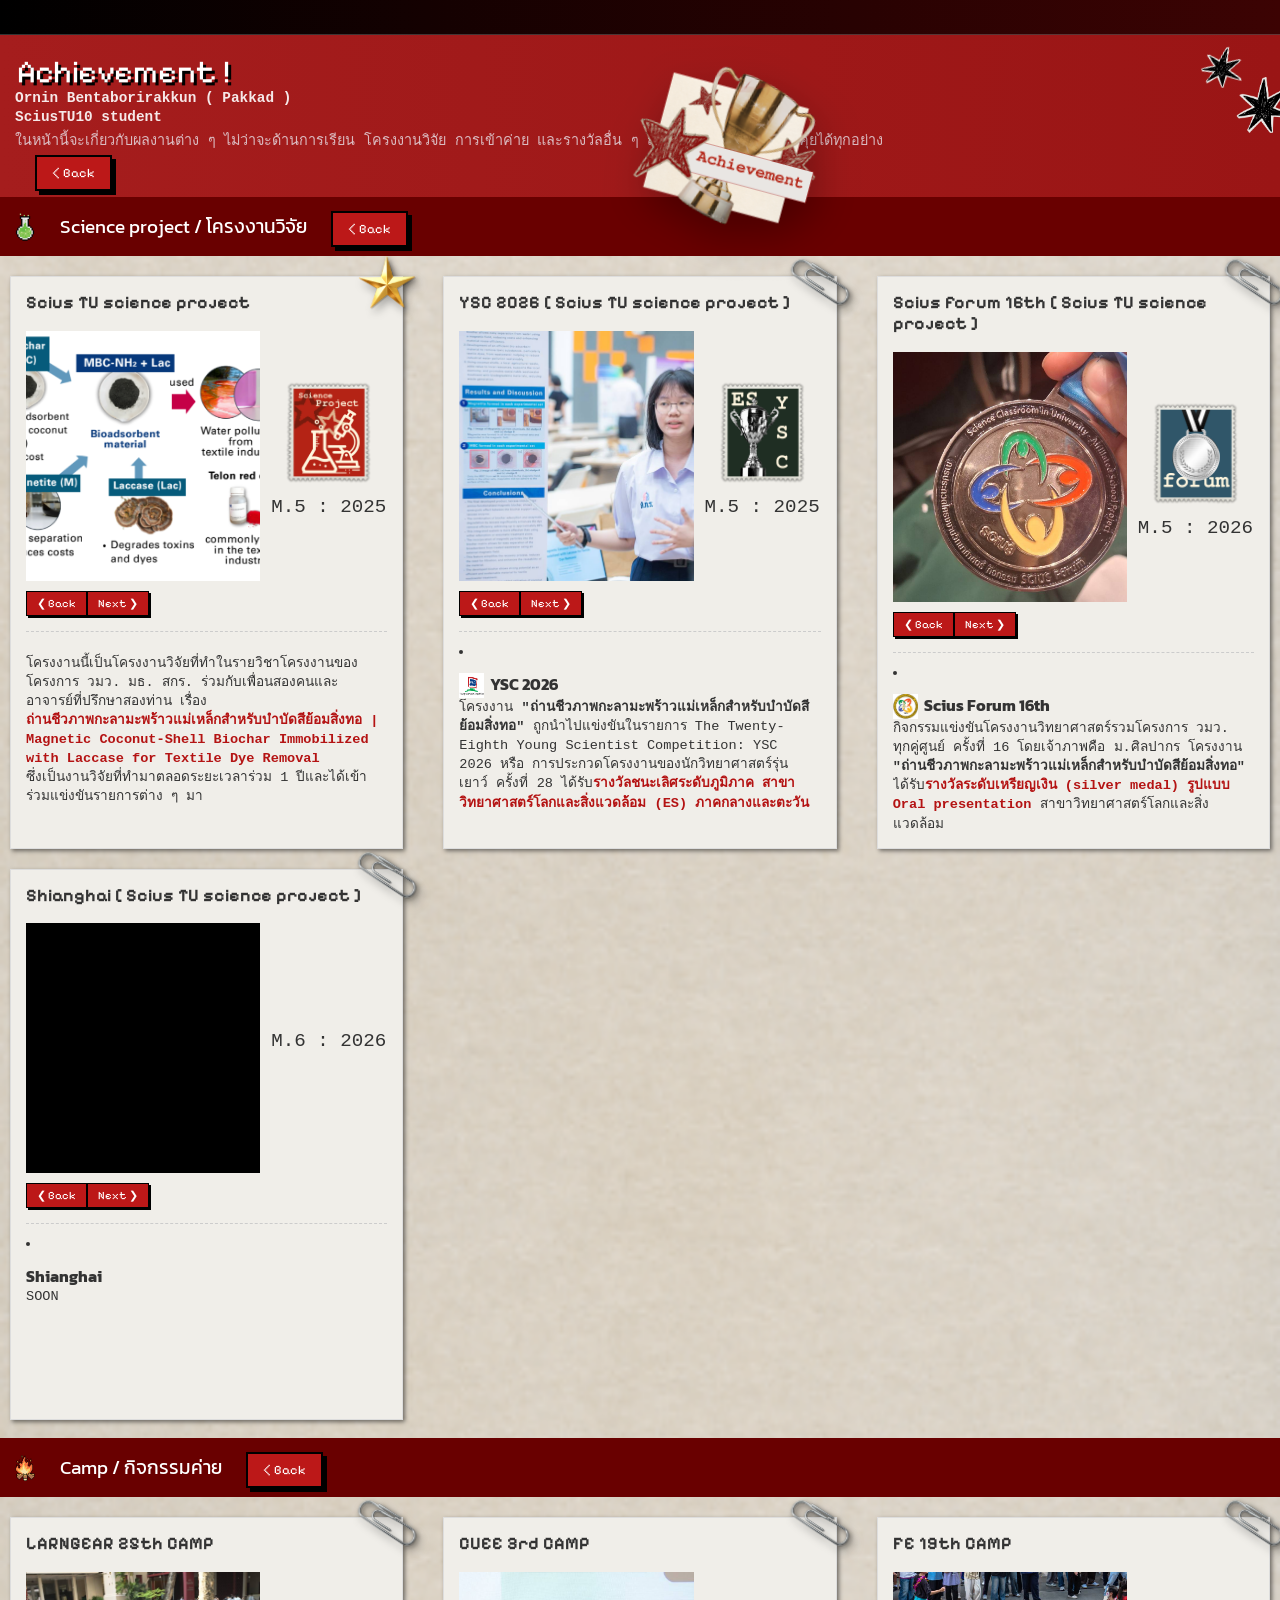
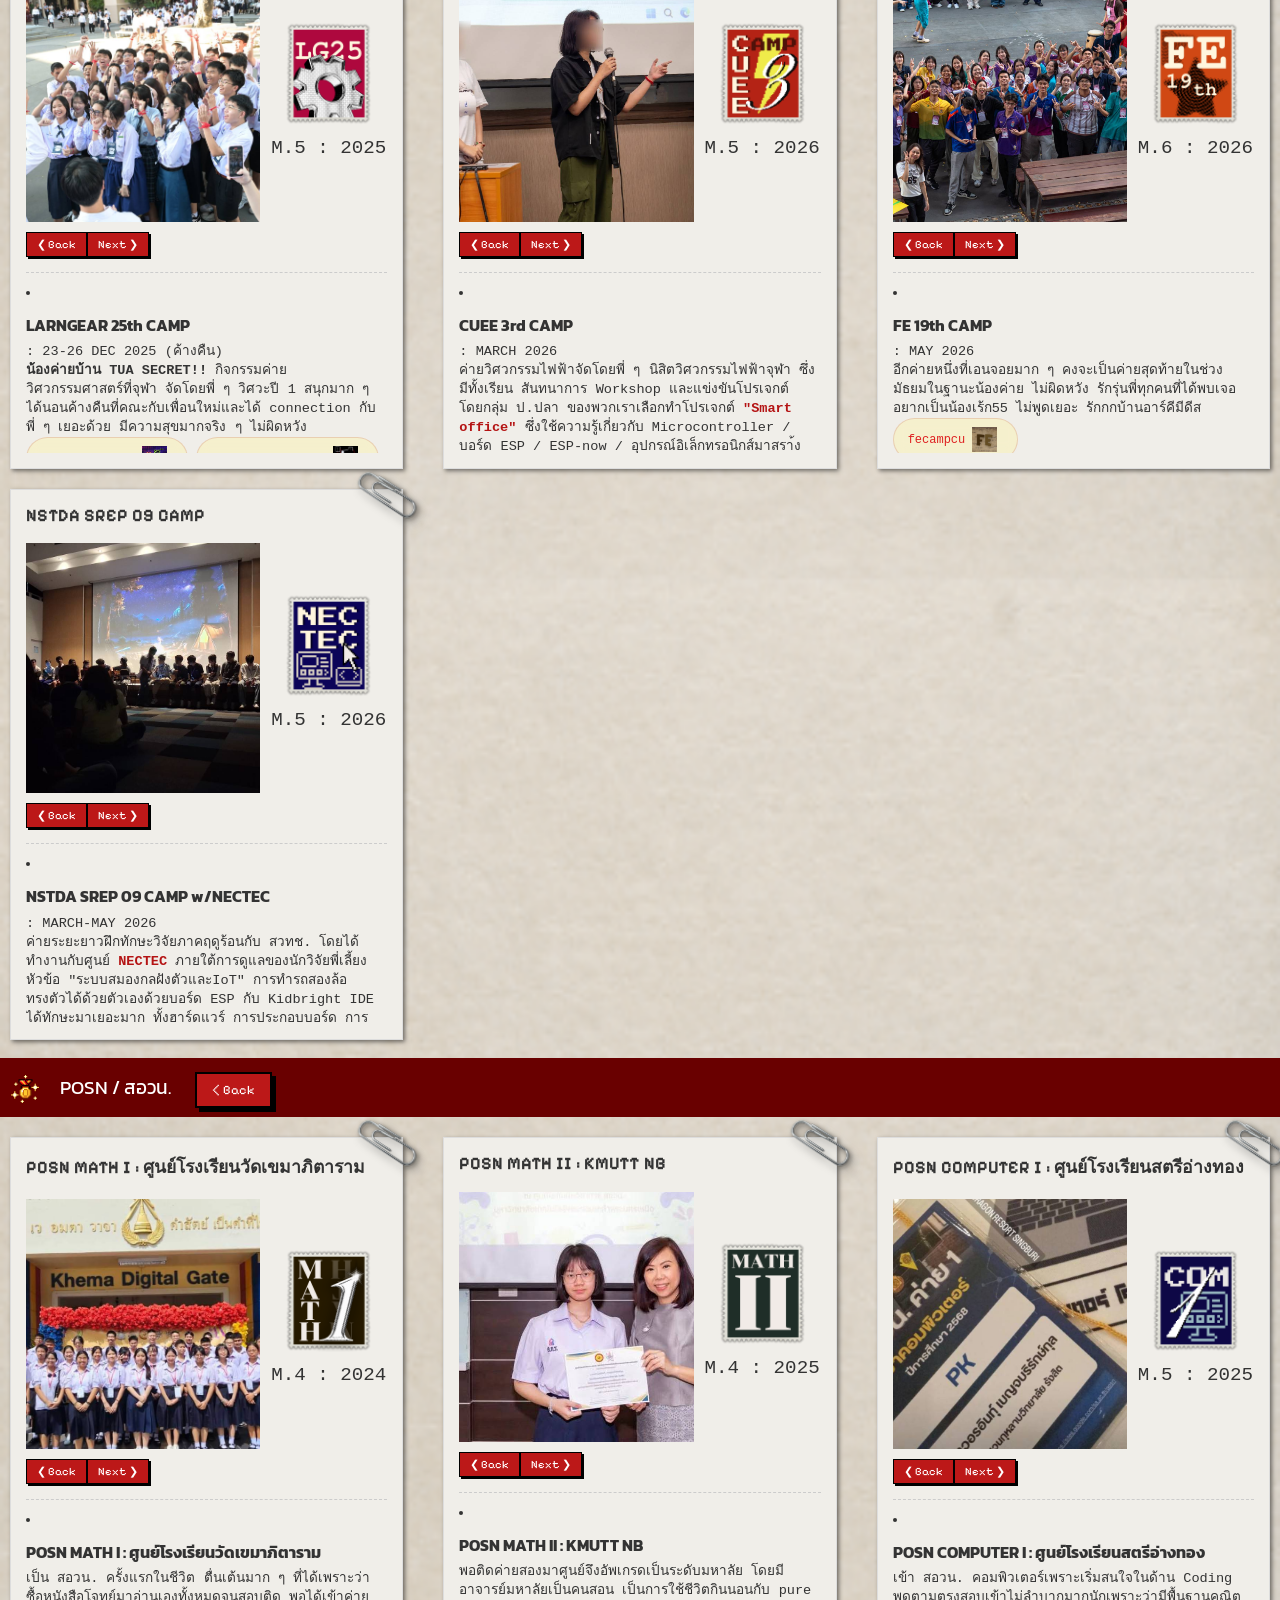
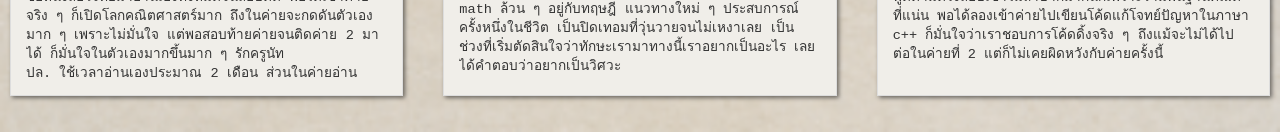
==== commit 14c6baa9: "ฟ" ====
--- a/achievement.html
+++ b/achievement.html
@@ -12,10 +12,10 @@
 <body>
     <div class="scrolling-ticker">
     <div class="ticker-content">
-        <span>what is this earth without art just a rock</span>
-        <span>what is this earth without art just a rock</span>
-        <span>what is this earth without art just a rock</span>
-        <span>what is this earth without art just a rock</span>
+        <span>The wind is rising, We must try to live</span>
+        <span>The wind is rising, We must try to live</span>
+        <span>The wind is rising, We must try to live</span>
+        <span>The wind is rising, We must try to live</span>
     </div>!
 </div>
 
@@ -305,13 +305,16 @@
     <div class="letter-body">
         <div class="image-slider-box" id="slider-fe">
             <div class="slider-wrapper">
-               
-                 
-            </div>
-        </div>
-
-        <div class="stamp-area">
-            <!--img src="assets/images/stamp/cuee.png" alt="stamp" class="stamp-img"-->
+                <img src="assets/images/achievement/camp/fe1.jpg" class="slide">
+                <img src="assets/images/achievement/camp/fe2.jpg" class="slide">
+                <img src="assets/images/achievement/camp/fe3.jpg" class="slide">
+                <img src="assets/images/achievement/camp/fe4.jpg" class="slide">
+                 
+            </div>
+        </div>
+
+        <div class="stamp-area">
+            <img src="assets/images/stamp/fe.png" alt="stamp" class="stamp-img">
             <p class="stamp-date">M.6 : 2026</p>
         </div>
     </div>
@@ -324,7 +327,7 @@
     <div class="work-description">
 
                               <li><h3 style="margin:12px 0 0; font-family:Kanit, sans-serif;">FE 19th CAMP   </h3>
-                  <p style="margin:6px 0 0;" class="profile-text">: MAY 2026<br/>SOON</p>
+                  <p style="margin:6px 0 0;" class="profile-text">: MAY 2026<br/>อีกค่ายหนึ่งที่เอนจอยมาก ๆ คงจะเป็นค่ายสุดท้ายในช่วงมัธยมในฐานะน้องค่าย ไม่ผิดหวัง รักรุ่นพี่ทุกคนที่ได้พบเจอ อยากเป็นน้องเร้ก55 ไม่พูดเยอะ รักกกบ้านอาร์คีมีดีส</p>
                  <a href="https://instagram.com/fecampcu" target="_blank" class="ig-bubble">
     
     <span>fecampcu <img src="assets/images/icons/fe.jpg" class="icon"> </span>
--- a/style.css
+++ b/style.css
@@ -455,8 +455,8 @@
     flex-direction: row; /* แบ่งซ้าย(ไอคอน) ขวา(เนื้อหา) */
     gap: 20px;
     justify-content: flex-start; /* บังคับให้เนื้อหาเริ่มจากซ้าย */
-    margin-left: 14px ;
-    margin-right: 10px;
+    
+    overflow: hidden;
      
     width: 100%;                 /* มั่นใจว่ากล่องกว้างเต็มพื้นที่ */
 }
@@ -687,7 +687,7 @@
 
 /* แถบหัวข้อหมวดหมู่ */
 .category-header {
-    width: 100%;
+    width: 100%-10px;
     background-color: #690000; /* สีแดงเข้มธีมเดิมของคุณ */
     display: flex;
     align-items: center;
@@ -932,13 +932,85 @@
     cursor: grabbing;
 }
 #postit_mb{
-     top: 800px; left: 220px; width: 100px; scale: 3;
+    position: absolute;
+     bottom: 20px; left: 0px; width: 250px; 
     display: block;
+    filter: drop-shadow(10px 15px 20px rgba(0,0,0,0.3));
+
 }
 @media (min-width: 1024px){
     #postit_mb{
-     top: 1200px; left: 450px; width: 110px; scale: 5;
+     bottom: 20px; left: 0px; width: 500px; 
     display: block;
 }
 }
 
+.art-container {
+    width: 100%;
+    overflow: hidden;
+    padding: 20px 0;
+    background: transparent; /* หรือสีที่คุณชอบ */
+}
+
+.art-track {
+    display: flex;
+    gap: 20px;
+    /* สั่งให้เล่น Animation ตลอดเวลา */
+    animation: scroll-pc 20s linear infinite;
+}
+
+/* ตั้งค่ารูปทรง A4 แนวนอน */
+.art-item {
+    flex: 0 0 100%; /* มือถือ: แสดง 1 รูปเต็ม */
+    aspect-ratio: 1.414 / 1;
+    border-radius: 8px;
+    overflow: hidden;
+    box-shadow: 0 4px 15px rgba(0,0,0,0.2);
+}
+
+.art-item img {
+    width: 100%;
+    height: 100%;
+    object-fit: cover;
+}
+
+/* --- Animation สำหรับมือถือ (1 รูป) --- */
+@keyframes scroll-mobile {
+    0% { transform: translateX(0); }
+    100% { 
+        /* ถ้ามีรูปทั้งหมด 6 ใบ ให้คูณด้วย 5 (รูปสุดท้ายจะมาแปะหน้าพอดี) */
+        /* อย่าลืมบวก Gap เข้าไปด้วยเพื่อให้ระยะเป๊ะ */
+        transform: translateX(calc(-100% * 8 - 20px * 8)); 
+    }
+}
+
+.art-track {
+    display: flex;
+    gap: 20px;
+    /* ปรับความเร็วตรงนี้ */
+    animation: scroll-mobile 20s linear infinite; 
+}
+
+/* --- สำหรับหน้าจอคอม (PC) --- */
+@media (min-width: 1024px) {
+    .art-item {
+        /* คำนวณให้แสดง 4 รูป: (100% / 4) แล้วลบช่องว่าง gap ออกนิดหน่อย */
+        flex: 0 0 calc(25% - 15px); 
+    }
+
+    .art-track {
+        /* ใช้ Animation แยกสำหรับคอมเพื่อให้ระยะเลื่อนถูกต้อง */
+        animation: scroll-pc 25s linear infinite;
+    }
+
+    /* หยุดเมื่อเอาเมาส์ชี้ เพื่อให้คนดูงานชัดๆ */
+    .art-container:hover .art-track {
+        animation-play-state: paused;
+    }
+}
+
+@keyframes scroll-pc {
+    0% { transform: translateX(0); }
+    /* เลื่อนไปจนจบชุดรูปแรก (ปรับตามจำนวนรูปที่มี) */
+    100% { transform: translateX(calc(-25% * 4 - 20px * 4)); }
+}
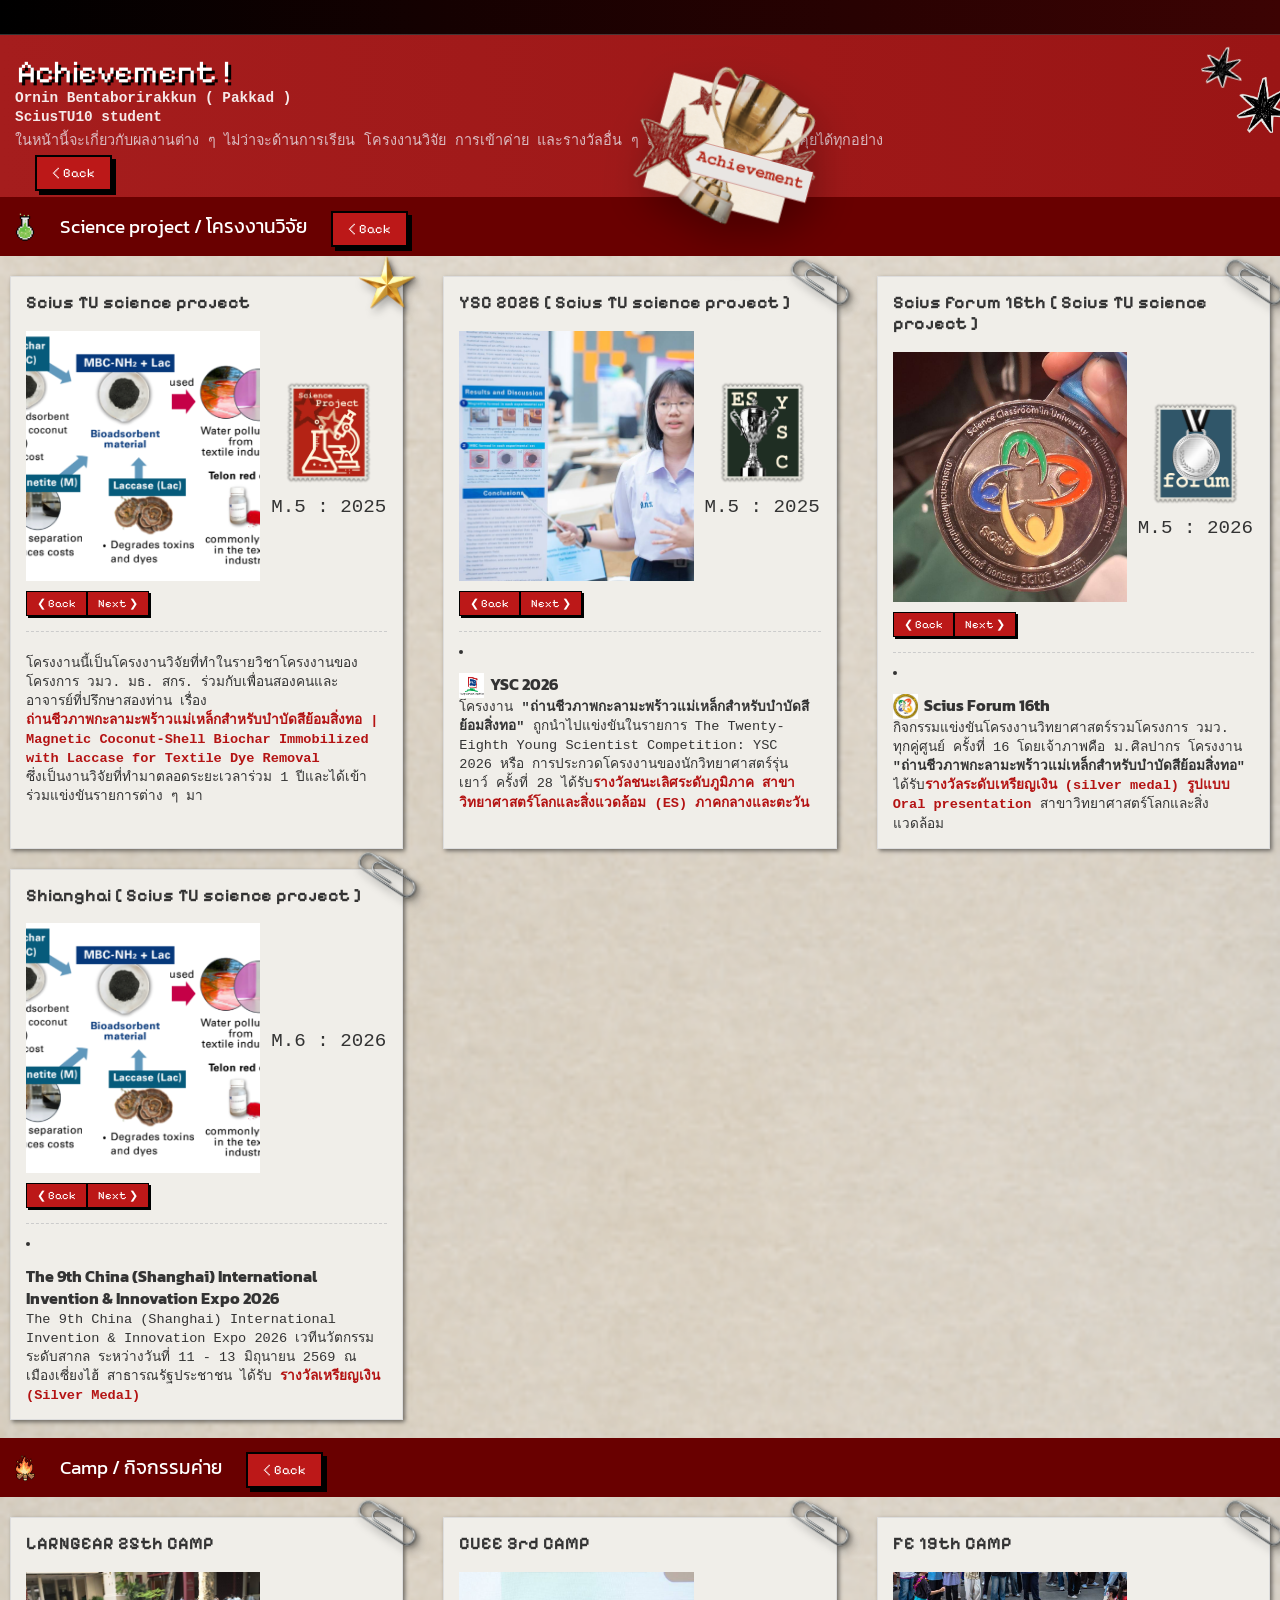
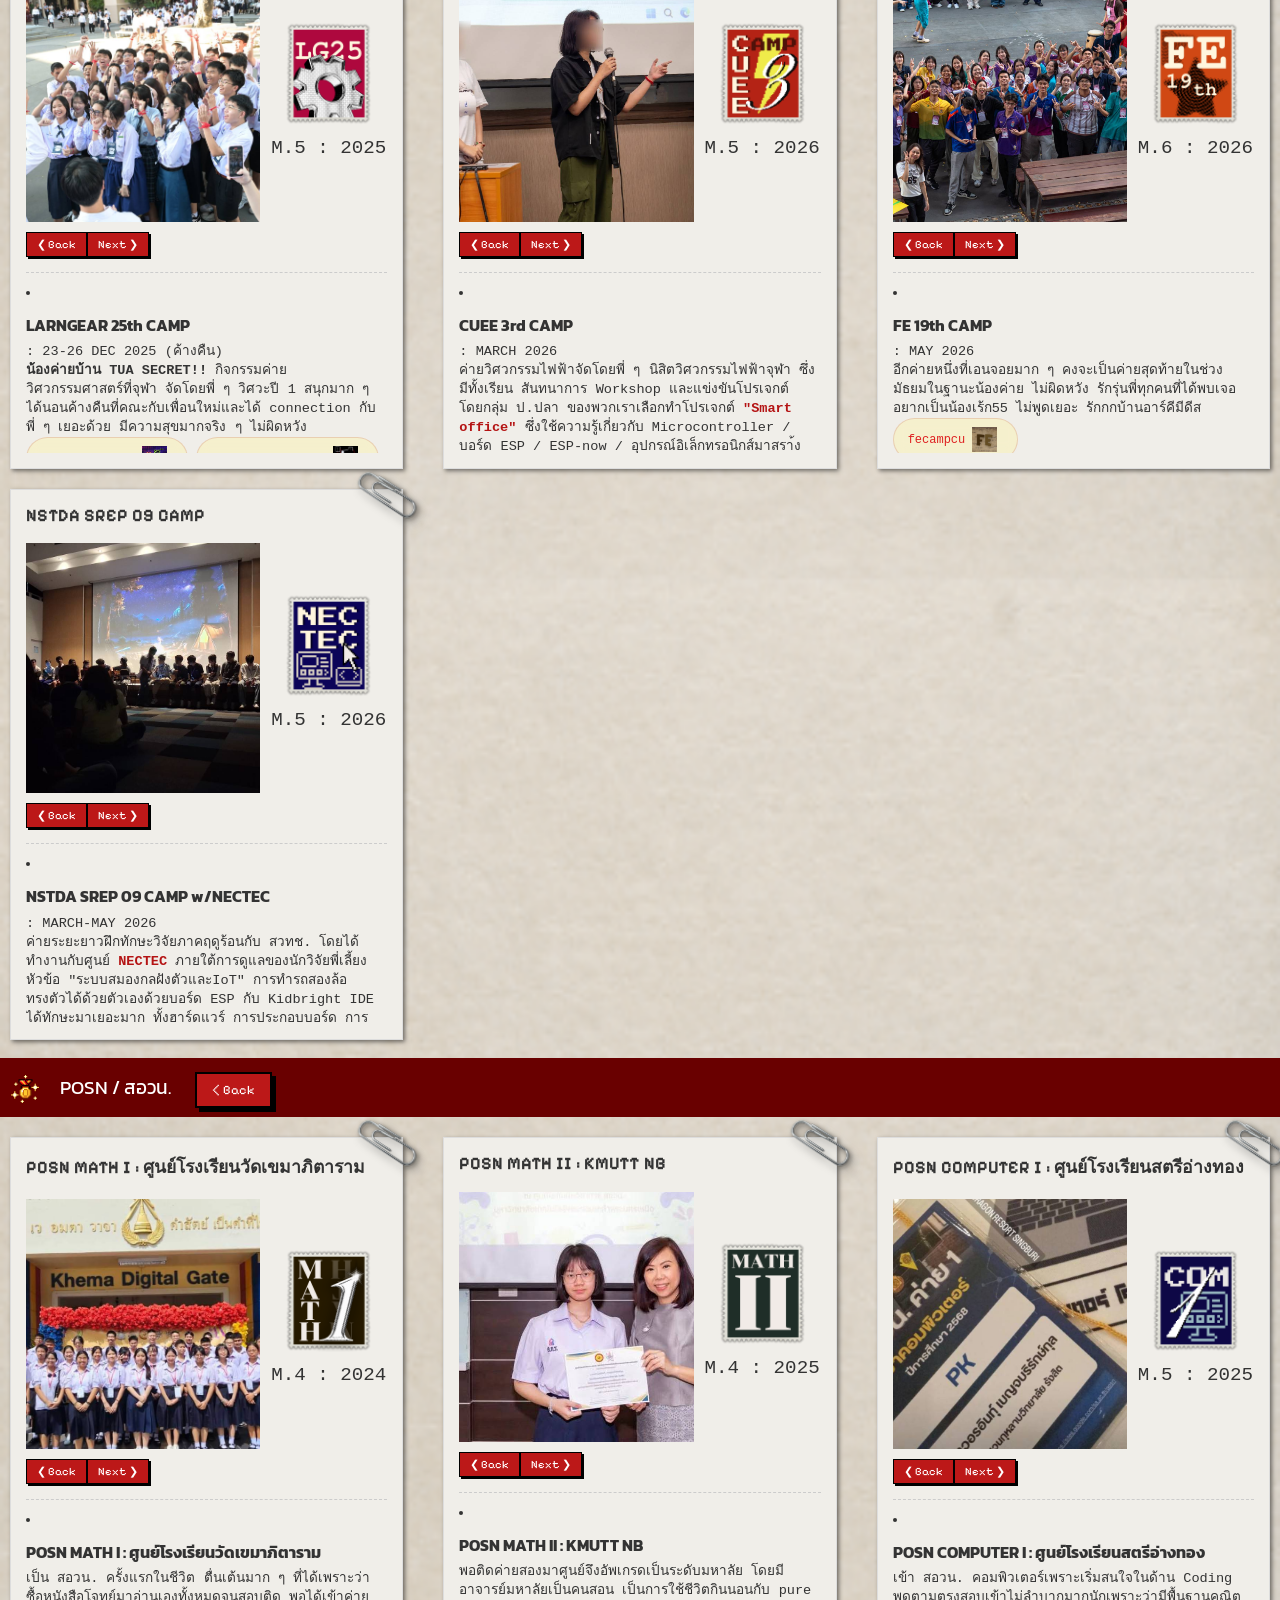
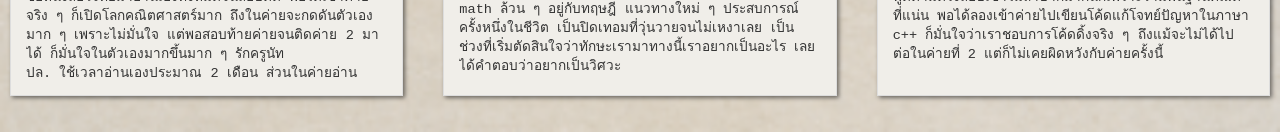
==== commit 5062c96c: "Update achievement.html" ====
--- a/achievement.html
+++ b/achievement.html
@@ -164,7 +164,7 @@
     <div class="letter-body">
         <div class="image-slider-box" id="slider-4">
             <div class="slider-wrapper">
-            
+                <img src="assets/images/achievement/science/scius_sp.png" class="slide">
                 
                  
                  
@@ -184,7 +184,7 @@
 
     <div class="work-description">
 
-                      <li><h3 style="margin:12px 0 0; font-family:Kanit, sans-serif;"> Shianghai </h3>SOON</li>
+                      <li><h3 style="margin:12px 0 0; font-family:Kanit, sans-serif;"> The 9th China (Shanghai) International Invention & Innovation Expo 2026 </h3>The 9th China (Shanghai) International Invention & Innovation Expo 2026 เวทีนวัตกรรมระดับสากล  ระหว่างวันที่ 11 - 13 มิถุนายน 2569 ณ เมืองเซี่ยงไฮ้ สาธารณรัฐประชาชน ได้รับ <b style="color: rgb(180, 19, 19);">รางวัลเหรียญเงิน (Silver Medal)</b></li>
 
              
            
